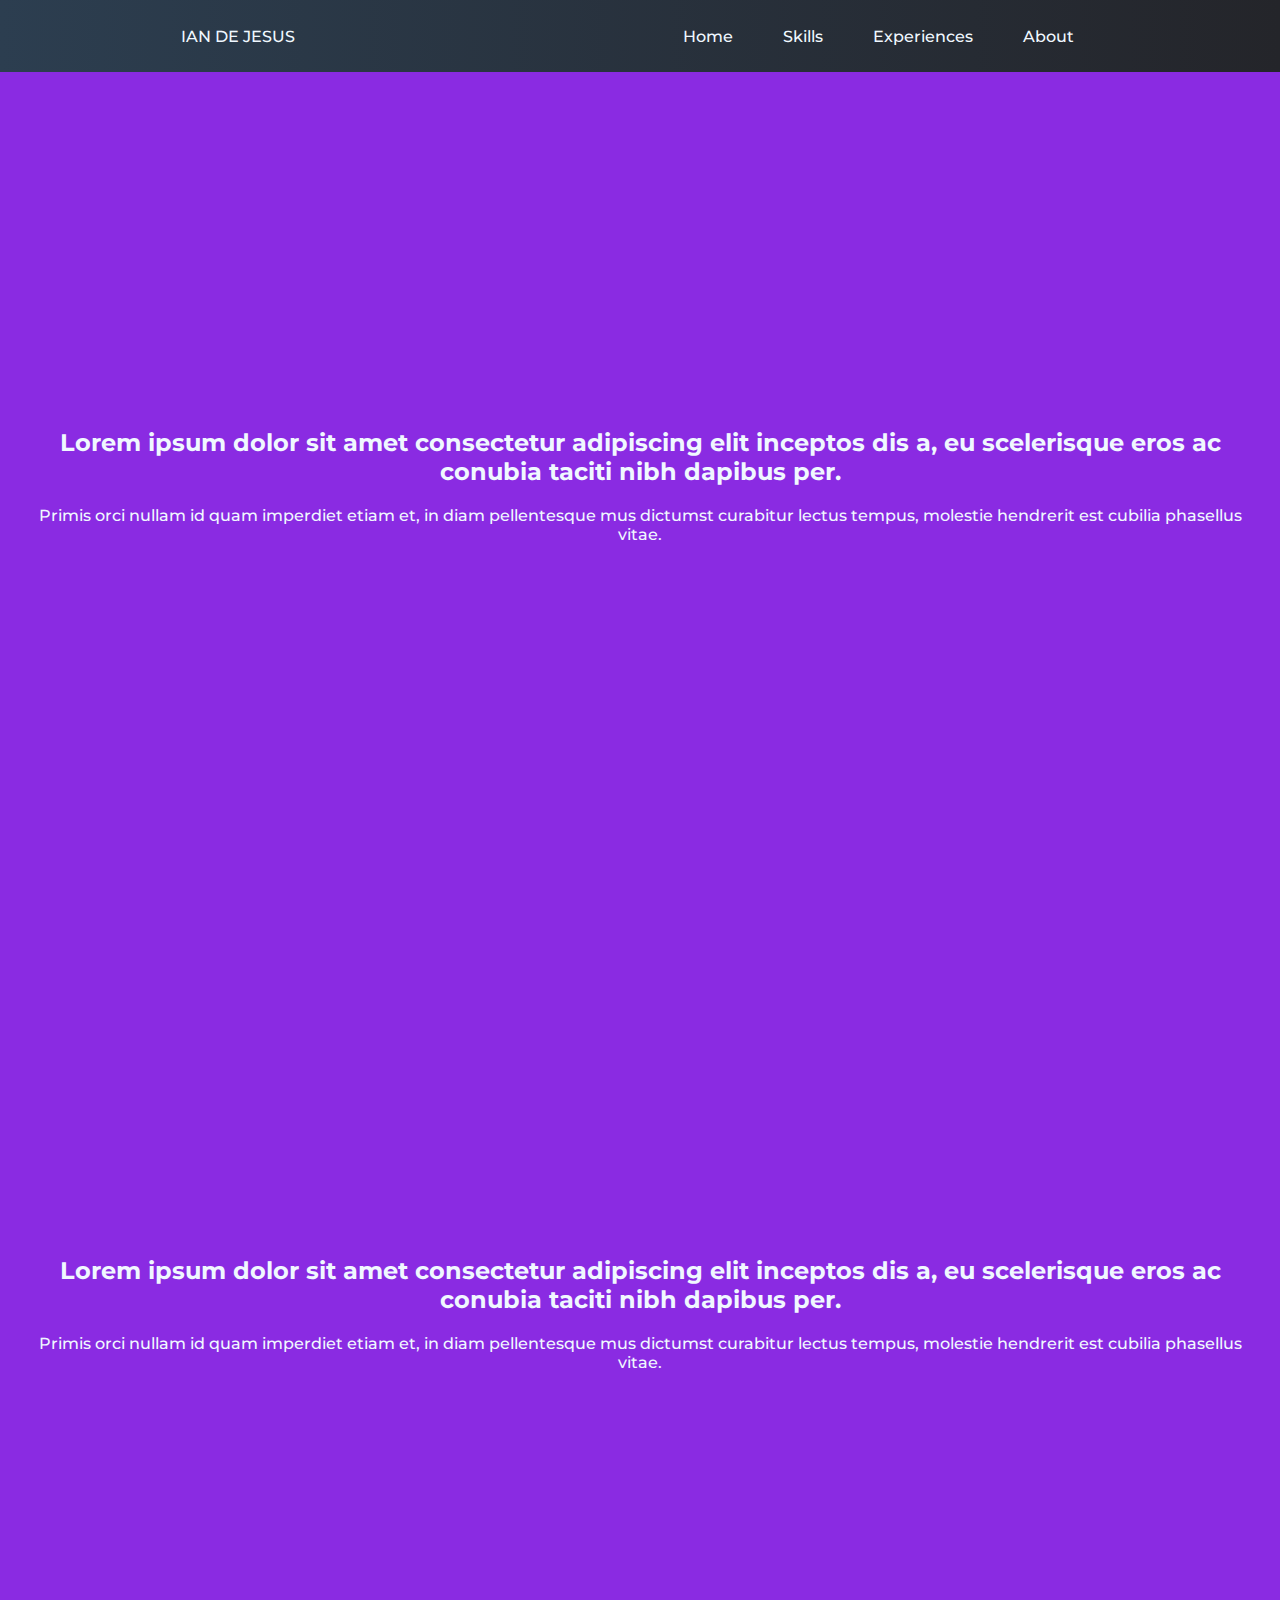
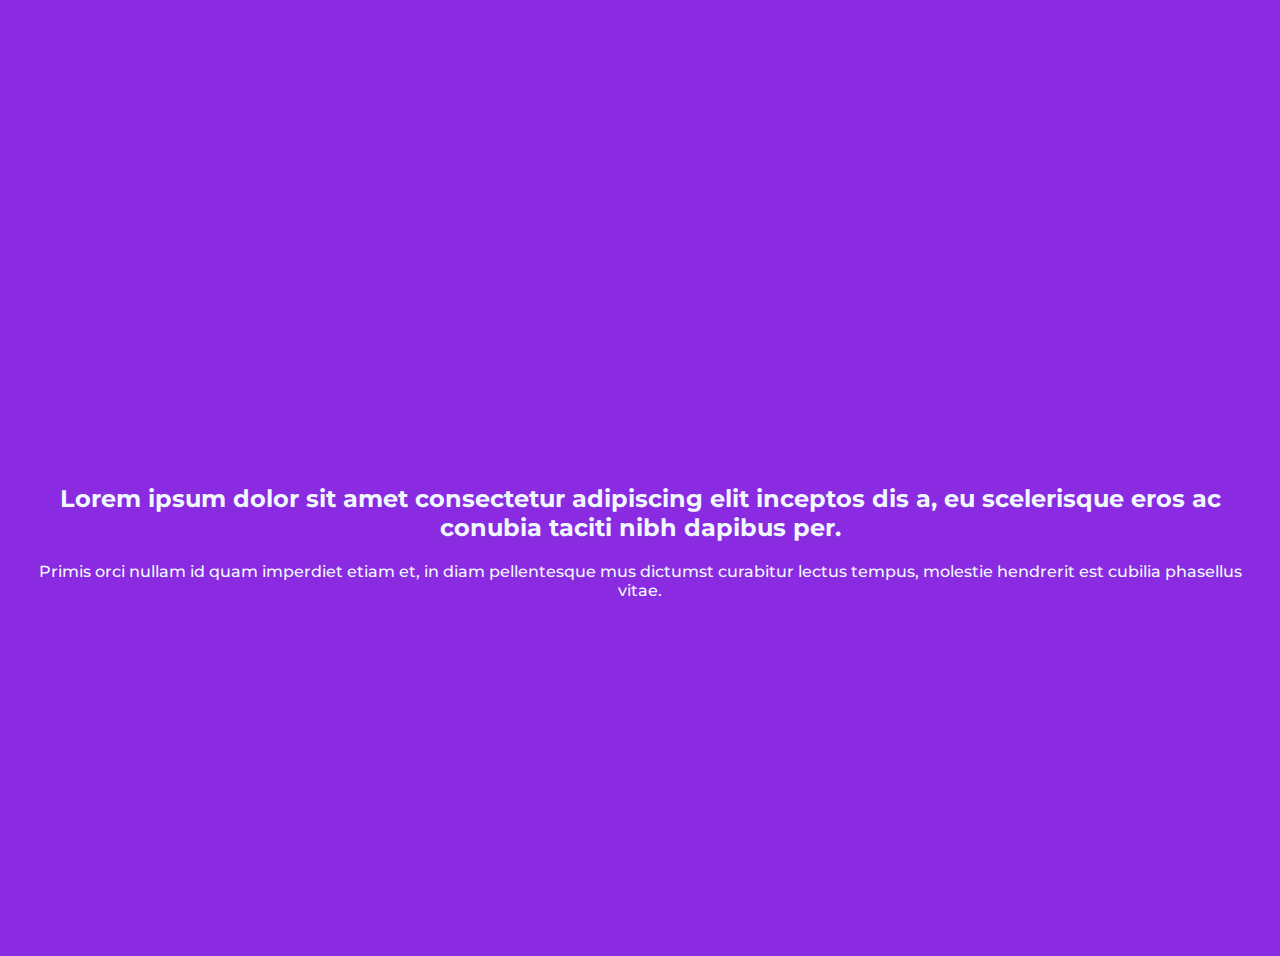
==== index.html @ e19f469f "added more content to the page to test the fixed navbar." ====
<!DOCTYPE html>
<html lang="en">
<head>
    <meta charset="UTF-8">
    <meta name="viewport" content="width=device-width, initial-scale=1.0">
    <meta http-equiv="X-UA-Compatible" content="ie=edge">
    <title>My Portfolio</title>
    <link rel="stylesheet" href="/css/navbar.css">
    <link rel="stylesheet" href="/css/styles.css">
</head>
<body>
    <nav class="flex-container">
        <div class="Logo"><a href="#">IAN DE JESUS</a></div>
        <ul class="nav_links">
            <li class="" ><a href="#">Home</a></li>
            <li class="" ><a href="#">Skills</a></li>
            <li class="" ><a href="#">Experiences</a></li>
            <li class="" ><a href="#">About</a></li>
        </ul>

    <div class="burger">
        <ul>
            <li class="line1"></li>
            <li class="line2"></li>
            <li class="line3"></li>
        </ul>
    </div>
    </nav>
    <div class="frontPage">
        <div class="title">
                <h2>Lorem ipsum dolor sit amet consectetur adipiscing elit inceptos dis a, eu scelerisque eros ac conubia taciti nibh dapibus per.</h2>
                <p>Primis orci nullam id quam imperdiet etiam et, in diam pellentesque mus dictumst curabitur lectus tempus, molestie hendrerit est cubilia phasellus vitae.</p>
        </div>
    </div>
    <div class="frontPage">
        <div class="title">
                <h2>Lorem ipsum dolor sit amet consectetur adipiscing elit inceptos dis a, eu scelerisque eros ac conubia taciti nibh dapibus per.</h2>
                <p>Primis orci nullam id quam imperdiet etiam et, in diam pellentesque mus dictumst curabitur lectus tempus, molestie hendrerit est cubilia phasellus vitae.</p>
        </div>
    </div>
    <div class="frontPage">
        <div class="title">
                <h2>Lorem ipsum dolor sit amet consectetur adipiscing elit inceptos dis a, eu scelerisque eros ac conubia taciti nibh dapibus per.</h2>
                <p>Primis orci nullam id quam imperdiet etiam et, in diam pellentesque mus dictumst curabitur lectus tempus, molestie hendrerit est cubilia phasellus vitae.</p>
        </div>
    </div>
    <script src="/js/navbar.js"></script>
</body>
</html>
---- css/navbar.css ----
nav{
    display: flex;
    flex-direction: row;
    justify-content: space-around;
    align-items: center;
    background: -webkit-linear-gradient(to right, #2c3e50, #24252a); /* Chrome 10-25, Safari 5.1-6 */
    background: linear-gradient(to right, #2c3e50, #24252a);
    min-height: 8vh;
    text-decoration: none;
    position: sticky;
    top: 0;

}
nav, li, a {
    font-family: "Montserrat" , sans-serif;
    font-weight: 500;
    font-size: 16px;
    color: aliceblue;
    list-style: none;
    text-decoration: none;
    
}
.nav_links{
    display: flex;
}
.nav_links li{
    padding: 25px;
    display: inline-block;

}
.nav_links li a{
    transition: all ease-in 0.2s;
}
.nav_links li a:hover{
    color: darkcyan;
}

.burger{
    display: none;
}

.burger li{
    width: 25px;
    height: 3px;
    margin: 5px;
    background-color: aliceblue;
 }


 @media screen and (max-width: 768px){
    body{
        overflow-x: hidden;
    } 
    .nav{
        position: fixed;
    }
    .nav_links{
        position: absolute;
        right: 0;
        height: 92vh; 
        top: 8vh;
        background: -webkit-linear-gradient(to right, #2c3e50, #24252a); 
        background: linear-gradient(to right, #2c3e50, #24252a);
        display: flex;
        flex-direction: column;
        align-items: center;
        width: 100%;
        transform: translateX(100%);
        transition: transform 0.5s ease-in;
    }
    .nav-active{
 
        transform: translateX(0%);
    }

    .burger{
        display: block;
        cursor: pointer;
    }
 }
---- css/styles.css ----
@import url('https://fonts.googleapis.com/css?family=Montserrat:500');

*{
    box-sizing: border-box;
    margin: 0;
    padding: 0;
}
body{
    font-family: "Montserrat" , sans-serif;
    font-weight: 500;

}

.frontPage{
    top: 8vh;
    height: 92vh;
    display: flex;
    justify-content: space-around;
    align-items: center;
    flex-direction: row;
    background-color: blueviolet;
}

.frontPage, .title{
    font-family: "Montserrat" , sans-serif;
    font-weight: 500;
    font-size: 16px;
    color: aliceblue;
}

.frontPage h2{
    margin: 20px;
    text-align: center;
}
.frontPage p{
    margin: 20px;
    text-align: center;
}

@media screen and (max-width: 768px){
    .frontPage{

    }
}
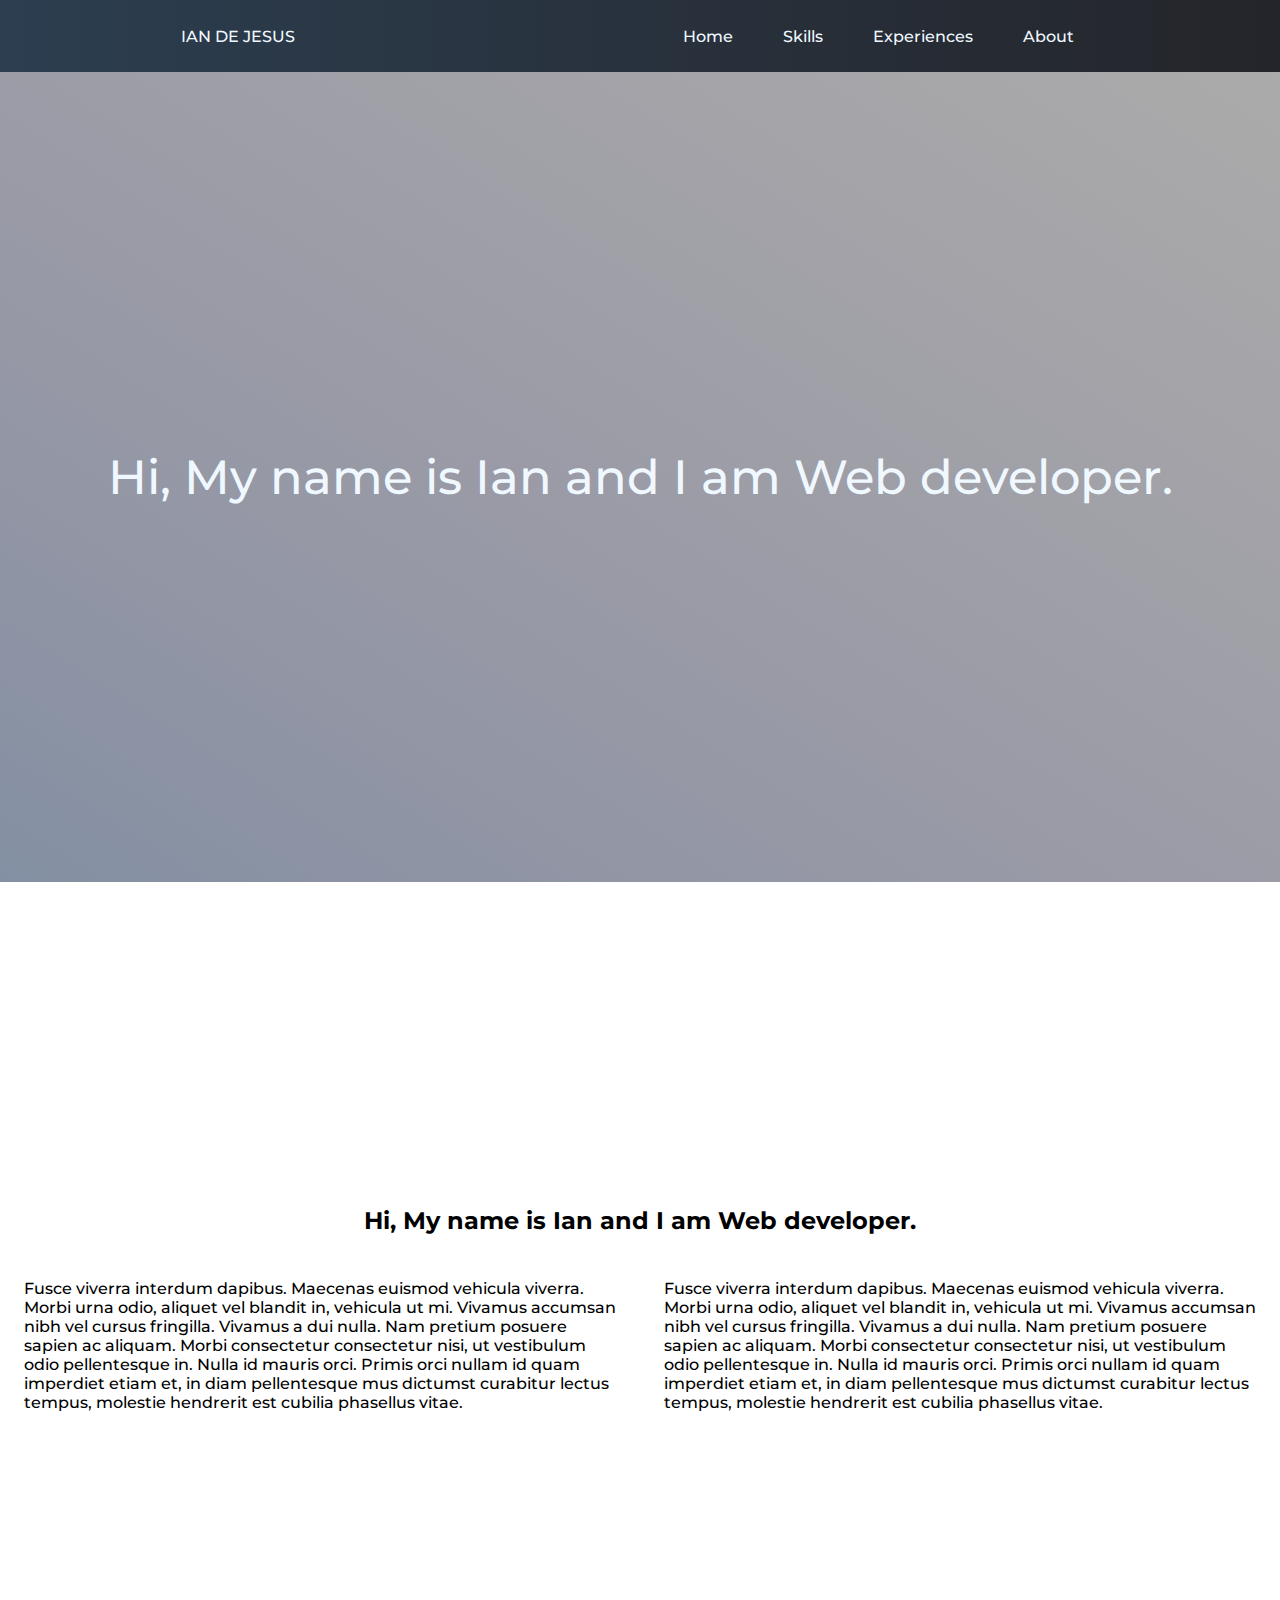
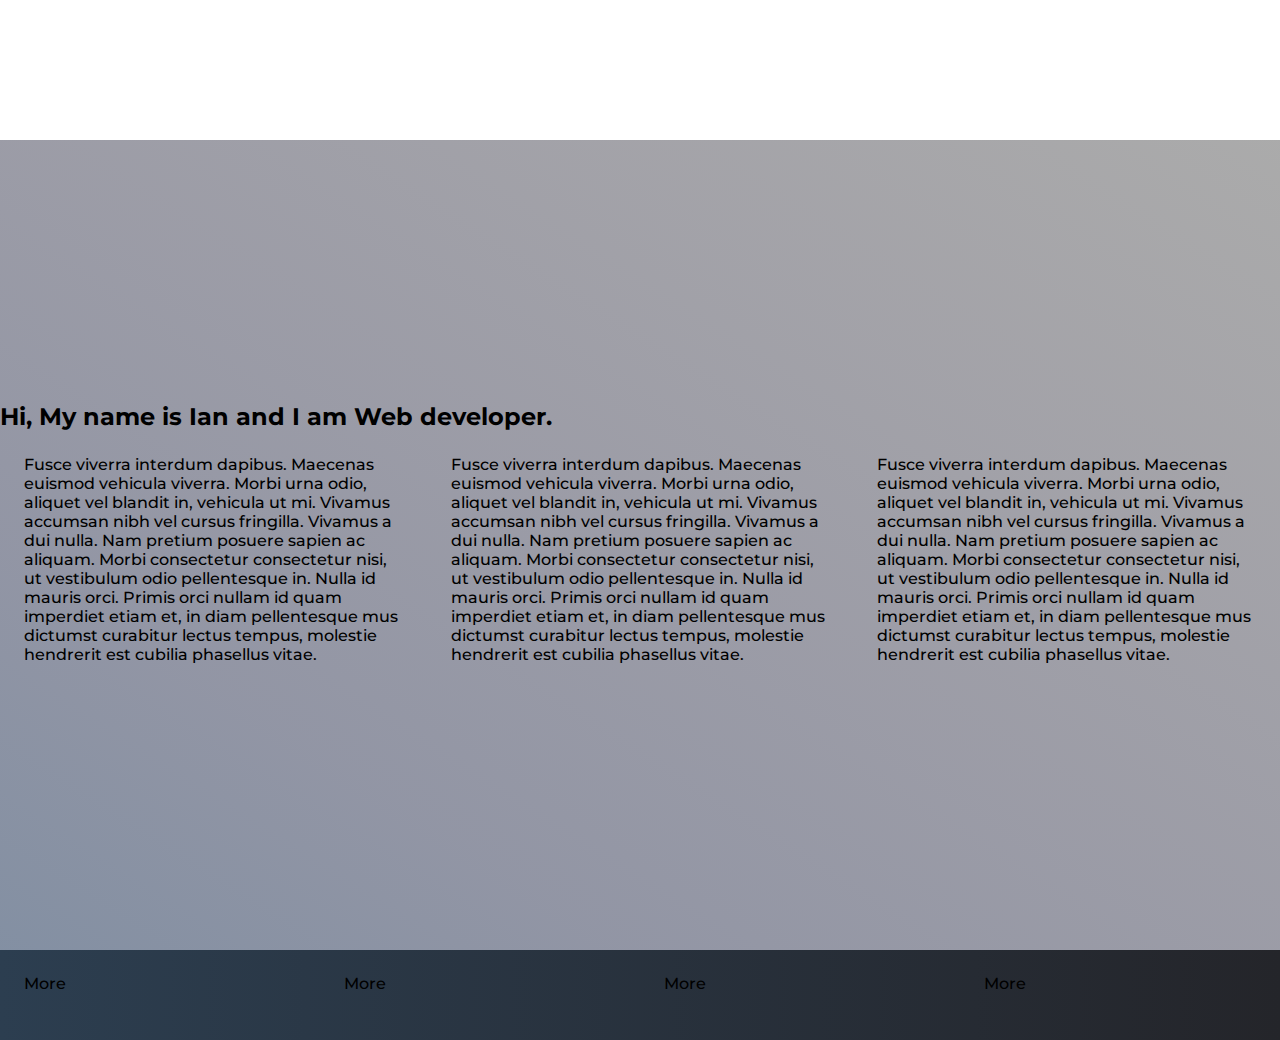
==== commit 22a3be02: "added sections, footers, and styling. playing around with the styling for responsive look." ====
--- a/index.html
+++ b/index.html
@@ -27,21 +27,41 @@
     </div>
     </nav>
     <div class="frontPage">
-        <div class="title">
-                <h2>Lorem ipsum dolor sit amet consectetur adipiscing elit inceptos dis a, eu scelerisque eros ac conubia taciti nibh dapibus per.</h2>
-                <p>Primis orci nullam id quam imperdiet etiam et, in diam pellentesque mus dictumst curabitur lectus tempus, molestie hendrerit est cubilia phasellus vitae.</p>
+
+            <div class="title">
+                    <h2>Hi, My name is Ian and I am Web developer.</h2>
+            <div class="wrapper"></div>
         </div>
     </div>
-    <div class="frontPage">
-        <div class="title">
-                <h2>Lorem ipsum dolor sit amet consectetur adipiscing elit inceptos dis a, eu scelerisque eros ac conubia taciti nibh dapibus per.</h2>
-                <p>Primis orci nullam id quam imperdiet etiam et, in diam pellentesque mus dictumst curabitur lectus tempus, molestie hendrerit est cubilia phasellus vitae.</p>
+
+    <div class="section">
+                <div class="">
+                        <img src="https://via.placeholder.com/150" alt="">
+                        <h2>Hi, My name is Ian and I am Web developer.</h2>
+                <div class="wrapper">
+                    <div><p>Fusce viverra interdum dapibus. Maecenas euismod vehicula viverra. Morbi urna odio, aliquet vel blandit in, vehicula ut mi. Vivamus accumsan nibh vel cursus fringilla. Vivamus a dui nulla. Nam pretium posuere sapien ac aliquam. Morbi consectetur consectetur nisi, ut vestibulum odio pellentesque in. Nulla id mauris orci. Primis orci nullam id quam imperdiet etiam et, in diam pellentesque mus dictumst curabitur lectus tempus, molestie hendrerit est cubilia phasellus vitae.</p></div>
+                    <div><p>Fusce viverra interdum dapibus. Maecenas euismod vehicula viverra. Morbi urna odio, aliquet vel blandit in, vehicula ut mi. Vivamus accumsan nibh vel cursus fringilla. Vivamus a dui nulla. Nam pretium posuere sapien ac aliquam. Morbi consectetur consectetur nisi, ut vestibulum odio pellentesque in. Nulla id mauris orci. Primis orci nullam id quam imperdiet etiam et, in diam pellentesque mus dictumst curabitur lectus tempus, molestie hendrerit est cubilia phasellus vitae.</p></div>
+                </div>
+            </div>
+
+    </div>
+    <div class="frontPage2">
+            <div class="title">
+                <h2>Hi, My name is Ian and I am Web developer.</h2>
+            <div class="wrapper">
+                    <div><p>Fusce viverra interdum dapibus. Maecenas euismod vehicula viverra. Morbi urna odio, aliquet vel blandit in, vehicula ut mi. Vivamus accumsan nibh vel cursus fringilla. Vivamus a dui nulla. Nam pretium posuere sapien ac aliquam. Morbi consectetur consectetur nisi, ut vestibulum odio pellentesque in. Nulla id mauris orci. Primis orci nullam id quam imperdiet etiam et, in diam pellentesque mus dictumst curabitur lectus tempus, molestie hendrerit est cubilia phasellus vitae.</p></div>
+                    <div><p>Fusce viverra interdum dapibus. Maecenas euismod vehicula viverra. Morbi urna odio, aliquet vel blandit in, vehicula ut mi. Vivamus accumsan nibh vel cursus fringilla. Vivamus a dui nulla. Nam pretium posuere sapien ac aliquam. Morbi consectetur consectetur nisi, ut vestibulum odio pellentesque in. Nulla id mauris orci. Primis orci nullam id quam imperdiet etiam et, in diam pellentesque mus dictumst curabitur lectus tempus, molestie hendrerit est cubilia phasellus vitae.</p></div>
+                    <div><p>Fusce viverra interdum dapibus. Maecenas euismod vehicula viverra. Morbi urna odio, aliquet vel blandit in, vehicula ut mi. Vivamus accumsan nibh vel cursus fringilla. Vivamus a dui nulla. Nam pretium posuere sapien ac aliquam. Morbi consectetur consectetur nisi, ut vestibulum odio pellentesque in. Nulla id mauris orci. Primis orci nullam id quam imperdiet etiam et, in diam pellentesque mus dictumst curabitur lectus tempus, molestie hendrerit est cubilia phasellus vitae.</p></div>
+               
+            </div>
         </div>
     </div>
-    <div class="frontPage">
-        <div class="title">
-                <h2>Lorem ipsum dolor sit amet consectetur adipiscing elit inceptos dis a, eu scelerisque eros ac conubia taciti nibh dapibus per.</h2>
-                <p>Primis orci nullam id quam imperdiet etiam et, in diam pellentesque mus dictumst curabitur lectus tempus, molestie hendrerit est cubilia phasellus vitae.</p>
+    <div class="footer">
+        <div class="wrapper">
+            <div>More</div>
+            <div>More</div>
+            <div>More</div>
+            <div>More</div>
         </div>
     </div>
     <script src="/js/navbar.js"></script>
--- a/css/navbar.css
+++ b/css/navbar.css
@@ -9,7 +9,7 @@
     text-decoration: none;
     position: sticky;
     top: 0;
-
+    
 }
 nav, li, a {
     font-family: "Montserrat" , sans-serif;
--- a/css/styles.css
+++ b/css/styles.css
@@ -1,4 +1,4 @@
-@import url('https://fonts.googleapis.com/css?family=Montserrat:500');
+@import url('https://fonts.googleapis.com/css?family=Montserrat:100,500');
 
 *{
     box-sizing: border-box;
@@ -10,35 +10,108 @@
     font-weight: 500;
 
 }
-
 .frontPage{
-    top: 8vh;
-    height: 92vh;
+    height: 90vh;
     display: flex;
     justify-content: space-around;
     align-items: center;
-    flex-direction: row;
-    background-color: blueviolet;
+    flex-direction: column;
+    background: linear-gradient(to right top, 
+    rgba(8,33,71,0.5), rgba(38,45,75,0.5), rgba(57,58,79,0.5), rgba(73,72,83,0.5), rgba(87,87,87,0.5)),
+    url('https://res.cloudinary.com/dvdqlvy48/image/upload/v1575099976/laptop-2557574_1920.jpg') no-repeat center center fixed;
+    -webkit-background-size: cover;
+    -moz-background-size: cover;
+    -o-background-size: cover;
+    background-size: cover;
+    background-position: top;
 }
 
-.frontPage, .title{
+.frontPage .title{
     font-family: "Montserrat" , sans-serif;
-    font-weight: 500;
+    font-weight: 200;
     font-size: 16px;
     color: aliceblue;
+    margin: 0 20px;
 }
-
 .frontPage h2{
-    margin: 20px;
+    font-weight: 500;
+    font-size: 48px;
     text-align: center;
+    margin: auto;
 }
 .frontPage p{
-    margin: 20px;
     text-align: center;
 }
 
+.frontPage2{
+    height: 90vh;
+    display: flex;
+    justify-content: space-around;
+    align-items: center;
+    flex-direction: column;
+    background: linear-gradient(to right top, 
+    rgba(8,33,71,0.5), rgba(38,45,75,0.5), rgba(57,58,79,0.5), rgba(73,72,83,0.5), rgba(87,87,87,0.5)),
+    url('https://res.cloudinary.com/dvdqlvy48/image/upload/v1541483758/man-1246233_1920.jpg') no-repeat center center fixed;
+    -webkit-background-size: cover;
+    -moz-background-size: cover;
+    -o-background-size: cover;
+    background-size: cover;  
+}
+
+.section{
+    height: 90vh;
+    display: flex;
+    justify-content: space-around;
+    align-items: center;
+    flex-direction: column;
+    margin: 1.5em 0;
+}
+
+.section h2{
+    margin:  20px 0;
+    text-align: center;
+}
+.section img{
+    display: block;
+    margin: 0 auto;
+    border-radius: 50%;
+
+}
+
+.wrapper{
+    display: flex;
+}
+.wrapper > div{
+    flex: 1;
+    margin: 1em;
+    padding: .5em;
+    flex-direction: row;
+}
+.footer{
+    height: 10vh;
+    background: -webkit-linear-gradient(to right, #2c3e50, #24252a); /* Chrome 10-25, Safari 5.1-6 */
+    background: linear-gradient(to right, #2c3e50, #24252a); 
+}
+
 @media screen and (max-width: 768px){
-    .frontPage{
+    .frontPage, .frontPage2, .section{
+        height:92vh;
+    }
+    .frontPage .title{
+        margin: 2.5em 0;
+        font-size: 28px;
+    }
+    .frontPage2, .section{
+        height: 100%;
+    }
+    .section{
+        margin: 2.5em 0;
+    }
+    .section h2{
+        margin: 1em 0;
+    }
+    .wrapper{
+        flex-direction: column;
+    }
 
-    }
 }
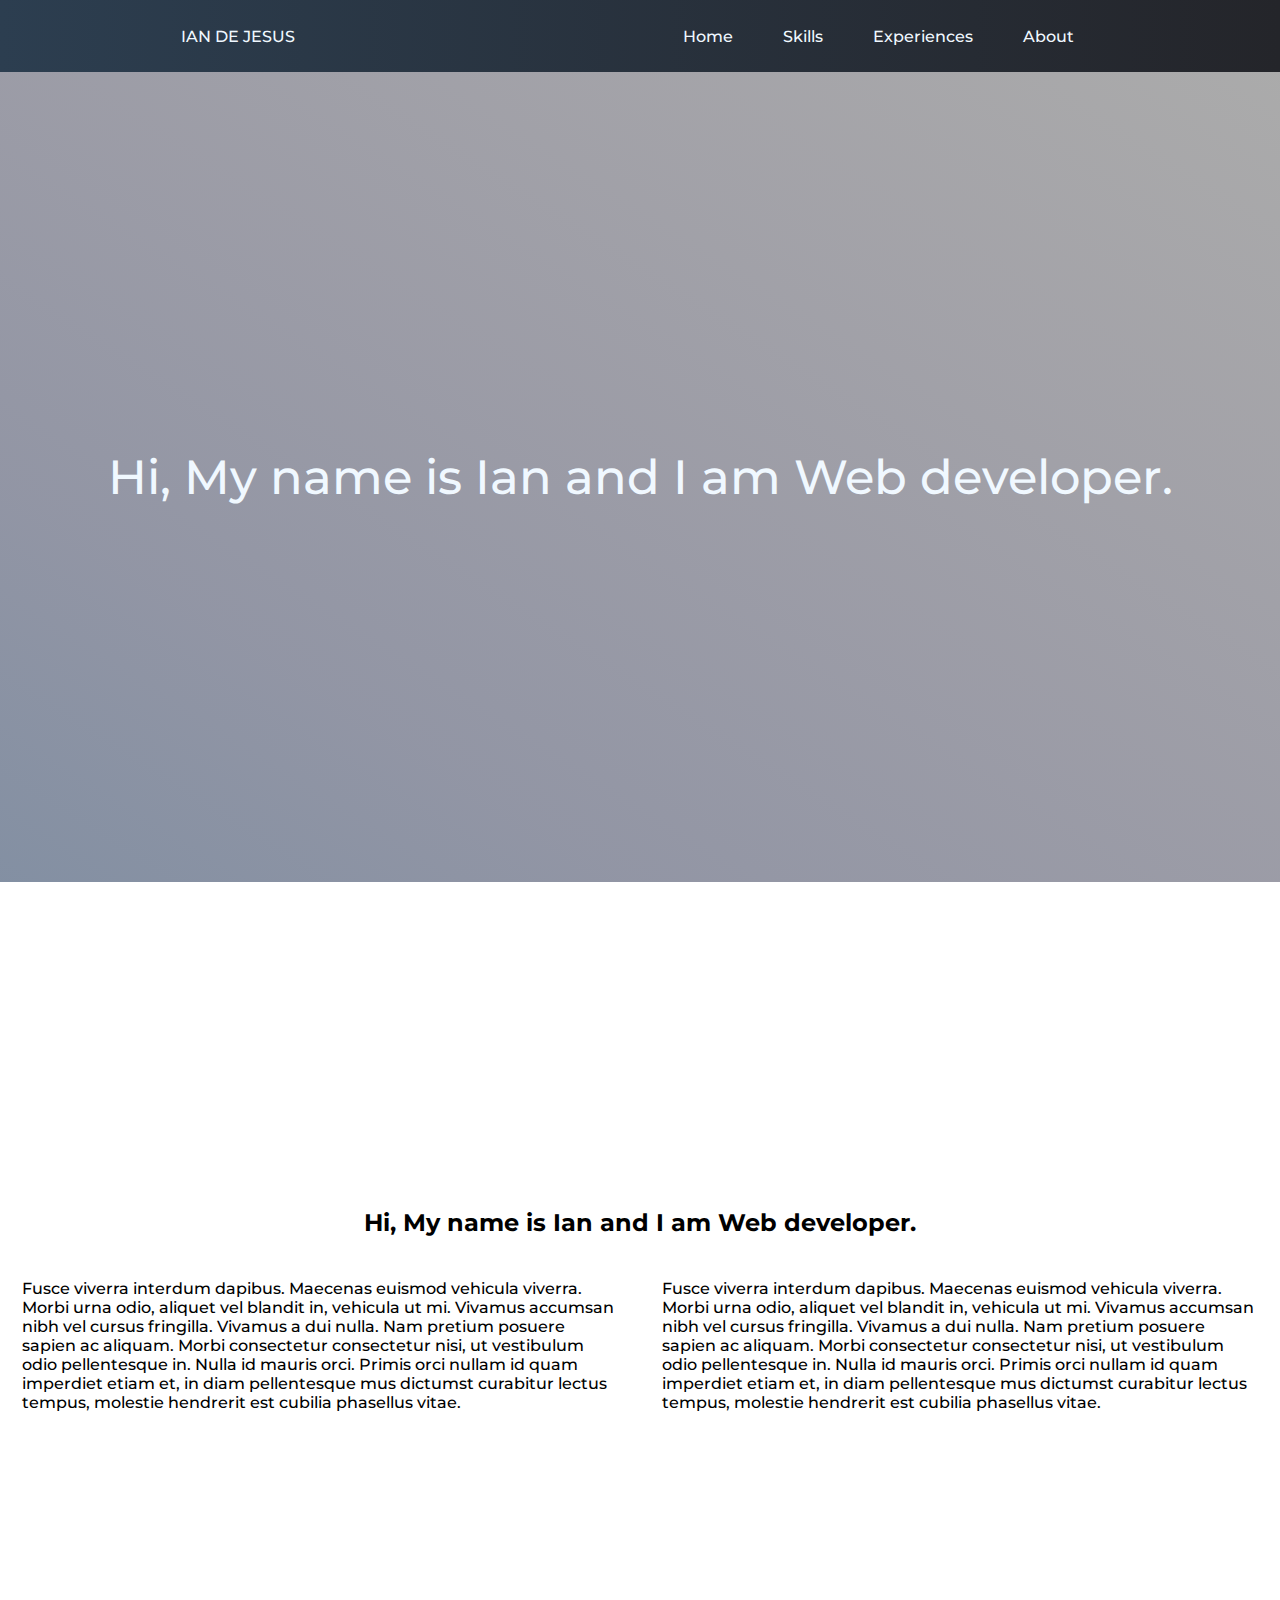
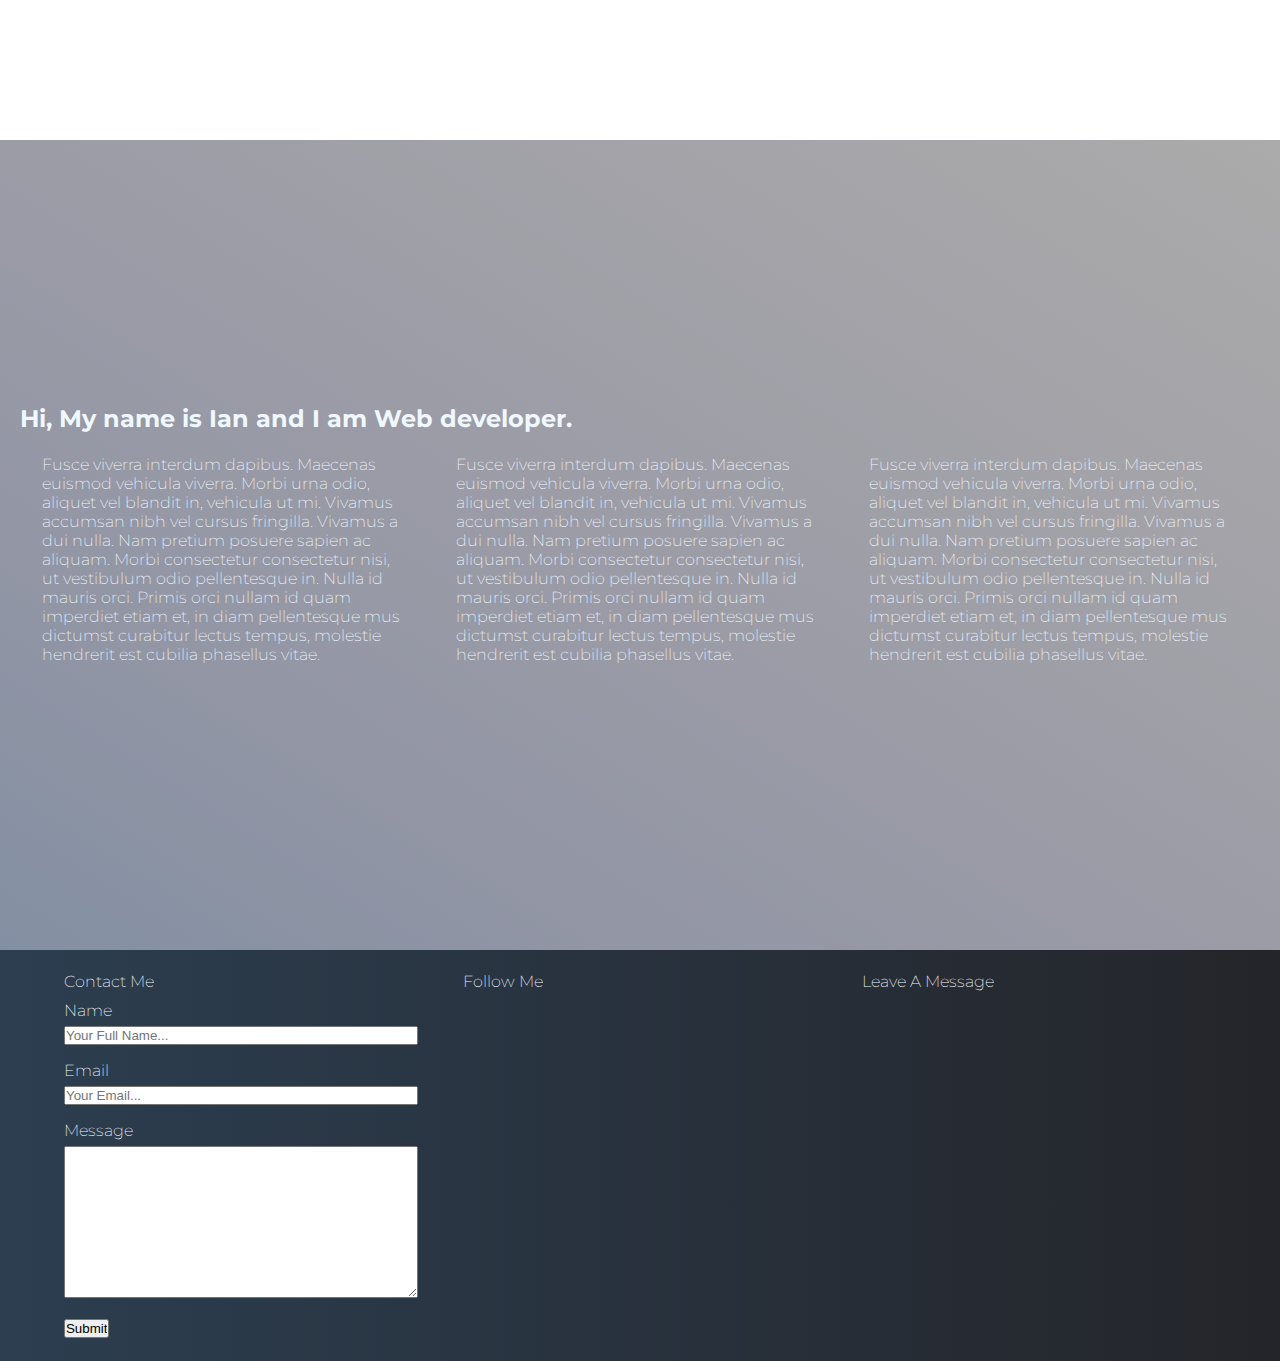
==== commit 9584a374: "added parallax effect to images. edited the contact form. fixed some of the styles for icons." ====
--- a/index.html
+++ b/index.html
@@ -5,8 +5,9 @@
     <meta name="viewport" content="width=device-width, initial-scale=1.0">
     <meta http-equiv="X-UA-Compatible" content="ie=edge">
     <title>My Portfolio</title>
-    <link rel="stylesheet" href="/css/navbar.css">
-    <link rel="stylesheet" href="/css/styles.css">
+    <link rel="stylesheet" href="./css/navbar.css">
+    <link rel="stylesheet" href="./css/styles.css">
+    <script src="https://use.fontawesome.com/8cc455fbc4.js"></script>
 </head>
 <body>
     <nav class="flex-container">
@@ -28,7 +29,7 @@
     </nav>
     <div class="frontPage">
 
-            <div class="title">
+            <div class="text-white">
                     <h2>Hi, My name is Ian and I am Web developer.</h2>
             <div class="wrapper"></div>
         </div>
@@ -46,7 +47,7 @@
 
     </div>
     <div class="frontPage2">
-            <div class="title">
+            <div class="text-white">
                 <h2>Hi, My name is Ian and I am Web developer.</h2>
             <div class="wrapper">
                     <div><p>Fusce viverra interdum dapibus. Maecenas euismod vehicula viverra. Morbi urna odio, aliquet vel blandit in, vehicula ut mi. Vivamus accumsan nibh vel cursus fringilla. Vivamus a dui nulla. Nam pretium posuere sapien ac aliquam. Morbi consectetur consectetur nisi, ut vestibulum odio pellentesque in. Nulla id mauris orci. Primis orci nullam id quam imperdiet etiam et, in diam pellentesque mus dictumst curabitur lectus tempus, molestie hendrerit est cubilia phasellus vitae.</p></div>
@@ -57,13 +58,39 @@
         </div>
     </div>
     <div class="footer">
-        <div class="wrapper">
-            <div>More</div>
-            <div>More</div>
-            <div>More</div>
-            <div>More</div>
+        <div class="text-white">
+            <div class="wrapper">
+                <div class="">
+                    <p>Contact Me</p>    
+                    <div class="mb-10">
+                            <form action="" method="post">
+                                    <label for="name">Name</label>
+                                    <input type="text" name="name" id="" placeholder="Your Full Name...">
+                                    <label for="email">Email</label>
+                                    <input type="email" name="email" id="" placeholder="Your Email...">
+                                    <label for="Message">Message</label>
+                                    <textarea name="" id="message" cols="30" rows="10"></textarea>
+                                    <input type="submit" value="Submit">    
+                                </form>
+                    </div>
+                </div>
+                <div class="">
+                    <p>Follow Me</p>
+                        <div class="mb-10 social">
+                            <i class="fa fa-facebook"></i>
+                            <i class="fa fa-linkedin"></i>
+                        </div>
+
+                </div class="">
+                    <div>
+                        <p>Leave A Message</p>
+                        <div class="mb-10"></div>
+                    </div>
+                </div>
         </div>
     </div>
-    <script src="/js/navbar.js"></script>
+
+    <script src="https://use.fontawesome.com/8cc455fbc4.js"></script>
+    <script src="./js/navbar.js"></script>
 </body>
 </html>--- a/css/styles.css
+++ b/css/styles.css
@@ -10,6 +10,14 @@
     font-weight: 500;
 
 }
+.text-white{
+    font-family: "Montserrat" , sans-serif;
+    font-weight: 200;
+    font-size: 16px;
+    color: aliceblue;
+    margin: 0 20px;
+}
+
 .frontPage{
     height: 90vh;
     display: flex;
@@ -19,19 +27,11 @@
     background: linear-gradient(to right top, 
     rgba(8,33,71,0.5), rgba(38,45,75,0.5), rgba(57,58,79,0.5), rgba(73,72,83,0.5), rgba(87,87,87,0.5)),
     url('https://res.cloudinary.com/dvdqlvy48/image/upload/v1575099976/laptop-2557574_1920.jpg') no-repeat center center fixed;
-    -webkit-background-size: cover;
-    -moz-background-size: cover;
-    -o-background-size: cover;
-    background-size: cover;
-    background-position: top;
-}
+    -webkit-background-size:  cover;
+    -moz-background-size:  cover;
+    -o-background-size:  cover;
+    background-size:  cover;
 
-.frontPage .title{
-    font-family: "Montserrat" , sans-serif;
-    font-weight: 200;
-    font-size: 16px;
-    color: aliceblue;
-    margin: 0 20px;
 }
 .frontPage h2{
     font-weight: 500;
@@ -42,22 +42,6 @@
 .frontPage p{
     text-align: center;
 }
-
-.frontPage2{
-    height: 90vh;
-    display: flex;
-    justify-content: space-around;
-    align-items: center;
-    flex-direction: column;
-    background: linear-gradient(to right top, 
-    rgba(8,33,71,0.5), rgba(38,45,75,0.5), rgba(57,58,79,0.5), rgba(73,72,83,0.5), rgba(87,87,87,0.5)),
-    url('https://res.cloudinary.com/dvdqlvy48/image/upload/v1541483758/man-1246233_1920.jpg') no-repeat center center fixed;
-    -webkit-background-size: cover;
-    -moz-background-size: cover;
-    -o-background-size: cover;
-    background-size: cover;  
-}
-
 .section{
     height: 90vh;
     display: flex;
@@ -65,6 +49,7 @@
     align-items: center;
     flex-direction: column;
     margin: 1.5em 0;
+    position: inherit;
 }
 
 .section h2{
@@ -77,6 +62,23 @@
     border-radius: 50%;
 
 }
+.frontPage2{
+    height: 90vh;
+    display: flex;
+    justify-content: space-around;
+    align-items: center;
+    flex-direction: column;
+    
+    background: linear-gradient(to right top, 
+    rgba(8,33,71,0.5), rgba(38,45,75,0.5), rgba(57,58,79,0.5), rgba(73,72,83,0.5), rgba(87,87,87,0.5)),
+    url('https://res.cloudinary.com/dvdqlvy48/image/upload/v1541483758/man-1246233_1920.jpg') no-repeat center center fixed;
+    -webkit-background-size: cover;
+    -moz-background-size: cover;
+    -o-background-size: cover;
+    background-size: cover;  
+}
+
+
 
 .wrapper{
     display: flex;
@@ -84,26 +86,49 @@
 .wrapper > div{
     flex: 1;
     margin: 1em;
-    padding: .5em;
+    padding: .4em;
     flex-direction: row;
 }
-.footer{
-    height: 10vh;
-    background: -webkit-linear-gradient(to right, #2c3e50, #24252a); /* Chrome 10-25, Safari 5.1-6 */
-    background: linear-gradient(to right, #2c3e50, #24252a); 
+input[type=text], input[type=email], textarea{
+    width: 100%;
+    margin-top: 6px; /* Add a top margin */
+    margin-bottom: 16px; /* Bottom margin */
+    resize: vertical;
+}
+.social{
+    display: flex;
+    justify-content: flex-start;
+}
+.social > i.fa{
+    font-size: 1.3em;
+    margin-right: 15px;
+
 }
 
+.footer{
+    display: flex;
+    justify-content: space-around;
+    align-items: center;
+    flex-direction: column;
+    position:relative;
+ background: -webkit-linear-gradient(to right, #2c3e50, #24252a);
+    background: linear-gradient(to right, #2c3e50, #24252a);
+}
+.mb-10{
+    margin-top:10px;
+}
 @media screen and (max-width: 768px){
-    .frontPage, .frontPage2, .section{
-        height:92vh;
+    .frontPage{
+        height: 92vh;
+    }
+     .frontPage2, .section{
+        height:auto;
     }
     .frontPage .title{
         margin: 2.5em 0;
         font-size: 28px;
     }
-    .frontPage2, .section{
-        height: 100%;
-    }
+
     .section{
         margin: 2.5em 0;
     }
@@ -115,3 +140,6 @@
     }
 
 }
+
+
+
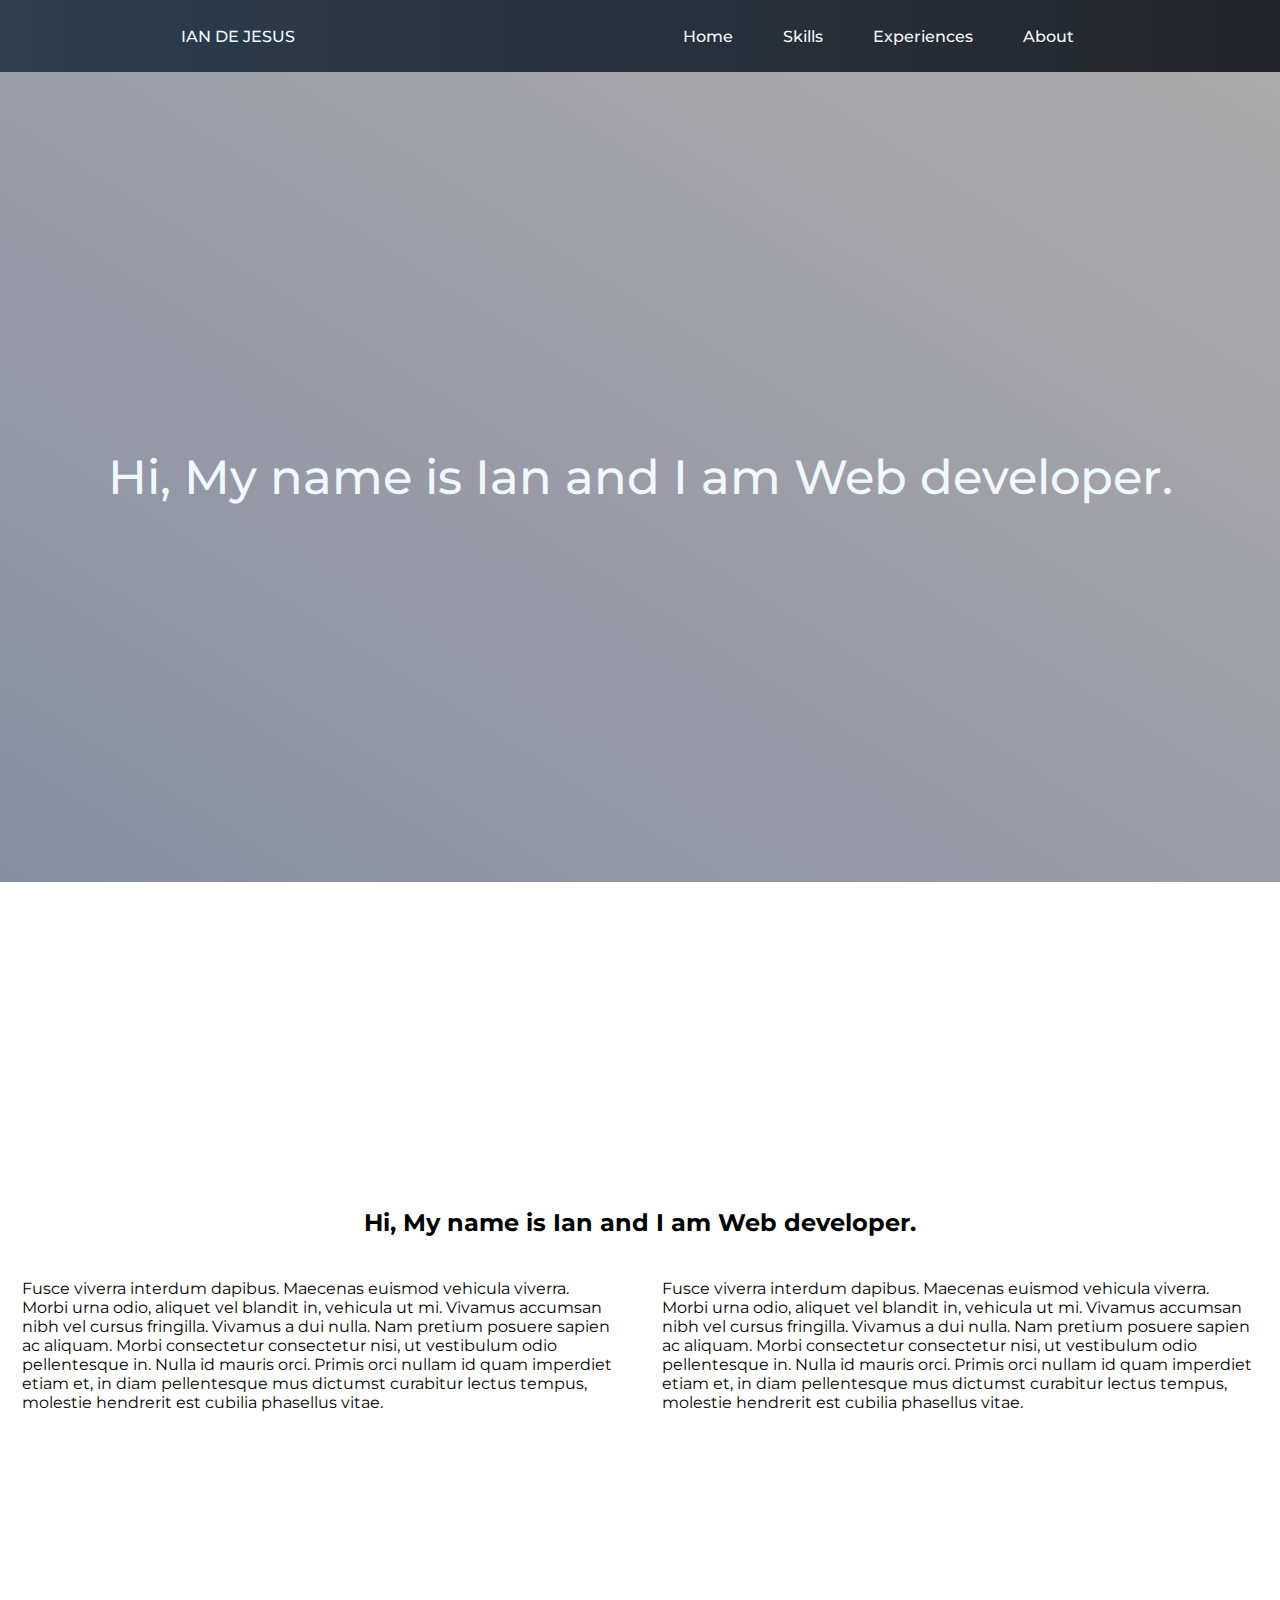
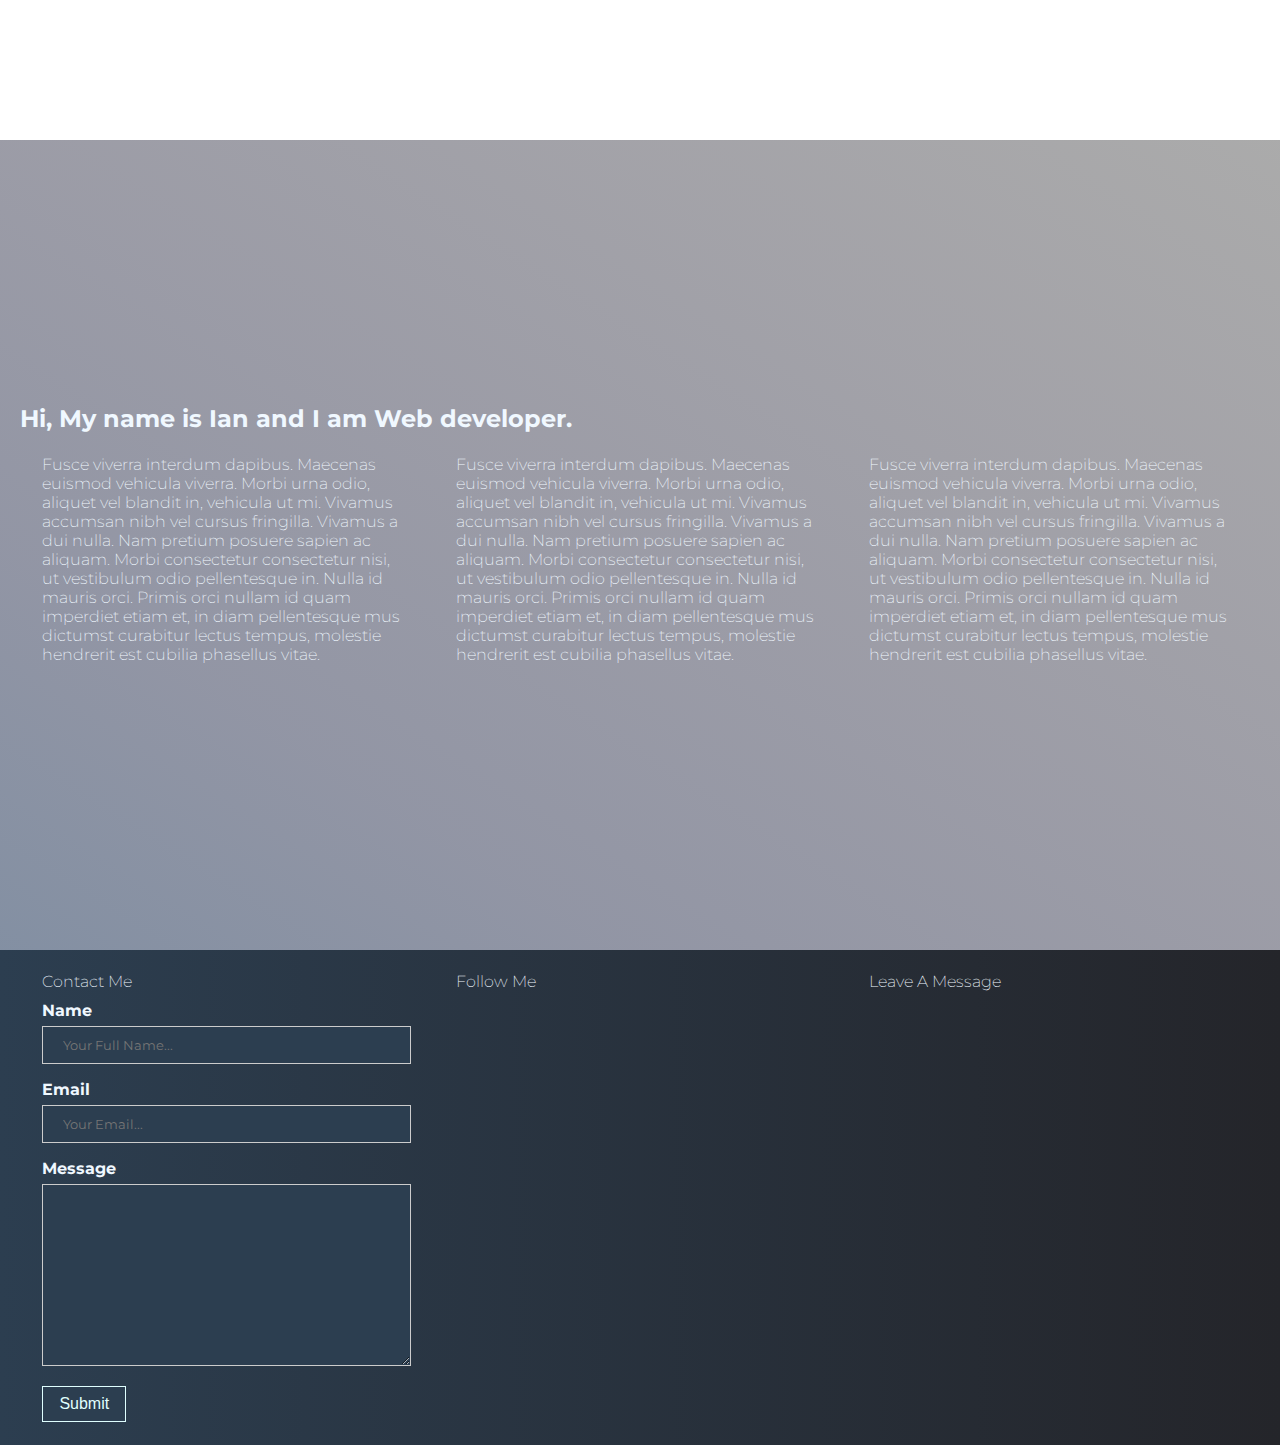
==== commit b9cdb567: "editing button features" ====
--- a/index.html
+++ b/index.html
@@ -62,16 +62,16 @@
             <div class="wrapper">
                 <div class="">
                     <p>Contact Me</p>    
-                    <div class="mb-10">
+                    <div class="mb-10 ct-style">
                             <form action="" method="post">
-                                    <label for="name">Name</label>
-                                    <input type="text" name="name" id="" placeholder="Your Full Name...">
-                                    <label for="email">Email</label>
-                                    <input type="email" name="email" id="" placeholder="Your Email...">
-                                    <label for="Message">Message</label>
-                                    <textarea name="" id="message" cols="30" rows="10"></textarea>
-                                    <input type="submit" value="Submit">    
-                                </form>
+                                <label for="name">Name</label>
+                                <input type="text" name="name" id="" placeholder="Your Full Name...">
+                                <label for="email">Email</label>
+                                <input type="email" name="email" id="" placeholder="Your Email...">
+                                <label for="Message">Message</label>
+                                <textarea name="" id="message" cols="30" rows="10"></textarea>
+                                <input class="" type="submit" value="Submit">    
+                            </form>
                     </div>
                 </div>
                 <div class="">
@@ -79,12 +79,16 @@
                         <div class="mb-10 social">
                             <i class="fa fa-facebook"></i>
                             <i class="fa fa-linkedin"></i>
+                            <i class="fa fa-wordpress"></i>
+                            <i class="fa fa-github-square"></i>
                         </div>
 
                 </div class="">
                     <div>
                         <p>Leave A Message</p>
-                        <div class="mb-10"></div>
+                        <div class="mb-10">
+
+                        </div>
                     </div>
                 </div>
         </div>
--- a/css/styles.css
+++ b/css/styles.css
@@ -7,8 +7,6 @@
 }
 body{
     font-family: "Montserrat" , sans-serif;
-    font-weight: 500;
-
 }
 .text-white{
     font-family: "Montserrat" , sans-serif;
@@ -16,6 +14,9 @@
     font-size: 16px;
     color: aliceblue;
     margin: 0 20px;
+}
+.mb-10{
+    margin-top:10px;
 }
 
 .frontPage{
@@ -77,9 +78,6 @@
     -o-background-size: cover;
     background-size: cover;  
 }
-
-
-
 .wrapper{
     display: flex;
 }
@@ -90,33 +88,75 @@
     flex-direction: row;
 }
 input[type=text], input[type=email], textarea{
+    font-family: "Montserrat" , sans-serif;
     width: 100%;
     margin-top: 6px; /* Add a top margin */
     margin-bottom: 16px; /* Bottom margin */
     resize: vertical;
+    background-color: #2c3e50;
+    padding: 10px 20px;
+    box-sizing: border-box;
+    border: 1px solid #ccc;
+    color: lightcyan;
+    outline: none;
+    -webkit-transition: 0.25s ease-in-out;
+    transition: 0.25s ease-in-out;
+}
+input[type=text]:focus, input[type=email]:focus, textarea:focus{
+    border: 3px solid #fff;
+}
+
+.ct-style > form > label{
+    font-weight: bold;
+    font-size: 16px;
+}
+.ct-style input[type=submit]{
+    color: lightcyan;
+    background-color: #2c3e50;
+    font-size: 16px;
+    padding: 8px 16px;
+    outline: none;
+    border: 1px solid lightcyan;
+    -webkit-transition: 0.25s ease-in-out;
+    transition: 0.25s ease-in-out;
+    cursor: pointer;
+}
+.ct-style input[type=submit]:hover{
+ background-color: lightcyan;
+
+ color: #2c3e50;
+}
+.ct-style input[type=submit]:after{
+    background: #2c3e50;
+    background-position: 200px;
+    color: lightcyan;
+    transition: all 0.8s ;
+}
+.ct-style input[type=submit]:active:after{
+    opacity: 1;
+    transition: 0s
 }
 .social{
     display: flex;
     justify-content: flex-start;
 }
 .social > i.fa{
-    font-size: 1.3em;
-    margin-right: 15px;
-
+    font-size: 1.9em;
+    margin-right: 20px;
 }
-
 .footer{
     display: flex;
     justify-content: space-around;
     align-items: center;
     flex-direction: column;
     position:relative;
- background: -webkit-linear-gradient(to right, #2c3e50, #24252a);
+    background: -webkit-linear-gradient(to right, #2c3e50, #24252a);
     background: linear-gradient(to right, #2c3e50, #24252a);
 }
-.mb-10{
-    margin-top:10px;
-}
+
+
+
+
 @media screen and (max-width: 768px){
     .frontPage{
         height: 92vh;
@@ -128,7 +168,6 @@
         margin: 2.5em 0;
         font-size: 28px;
     }
-
     .section{
         margin: 2.5em 0;
     }
@@ -138,7 +177,6 @@
     .wrapper{
         flex-direction: column;
     }
-
 }
 
 
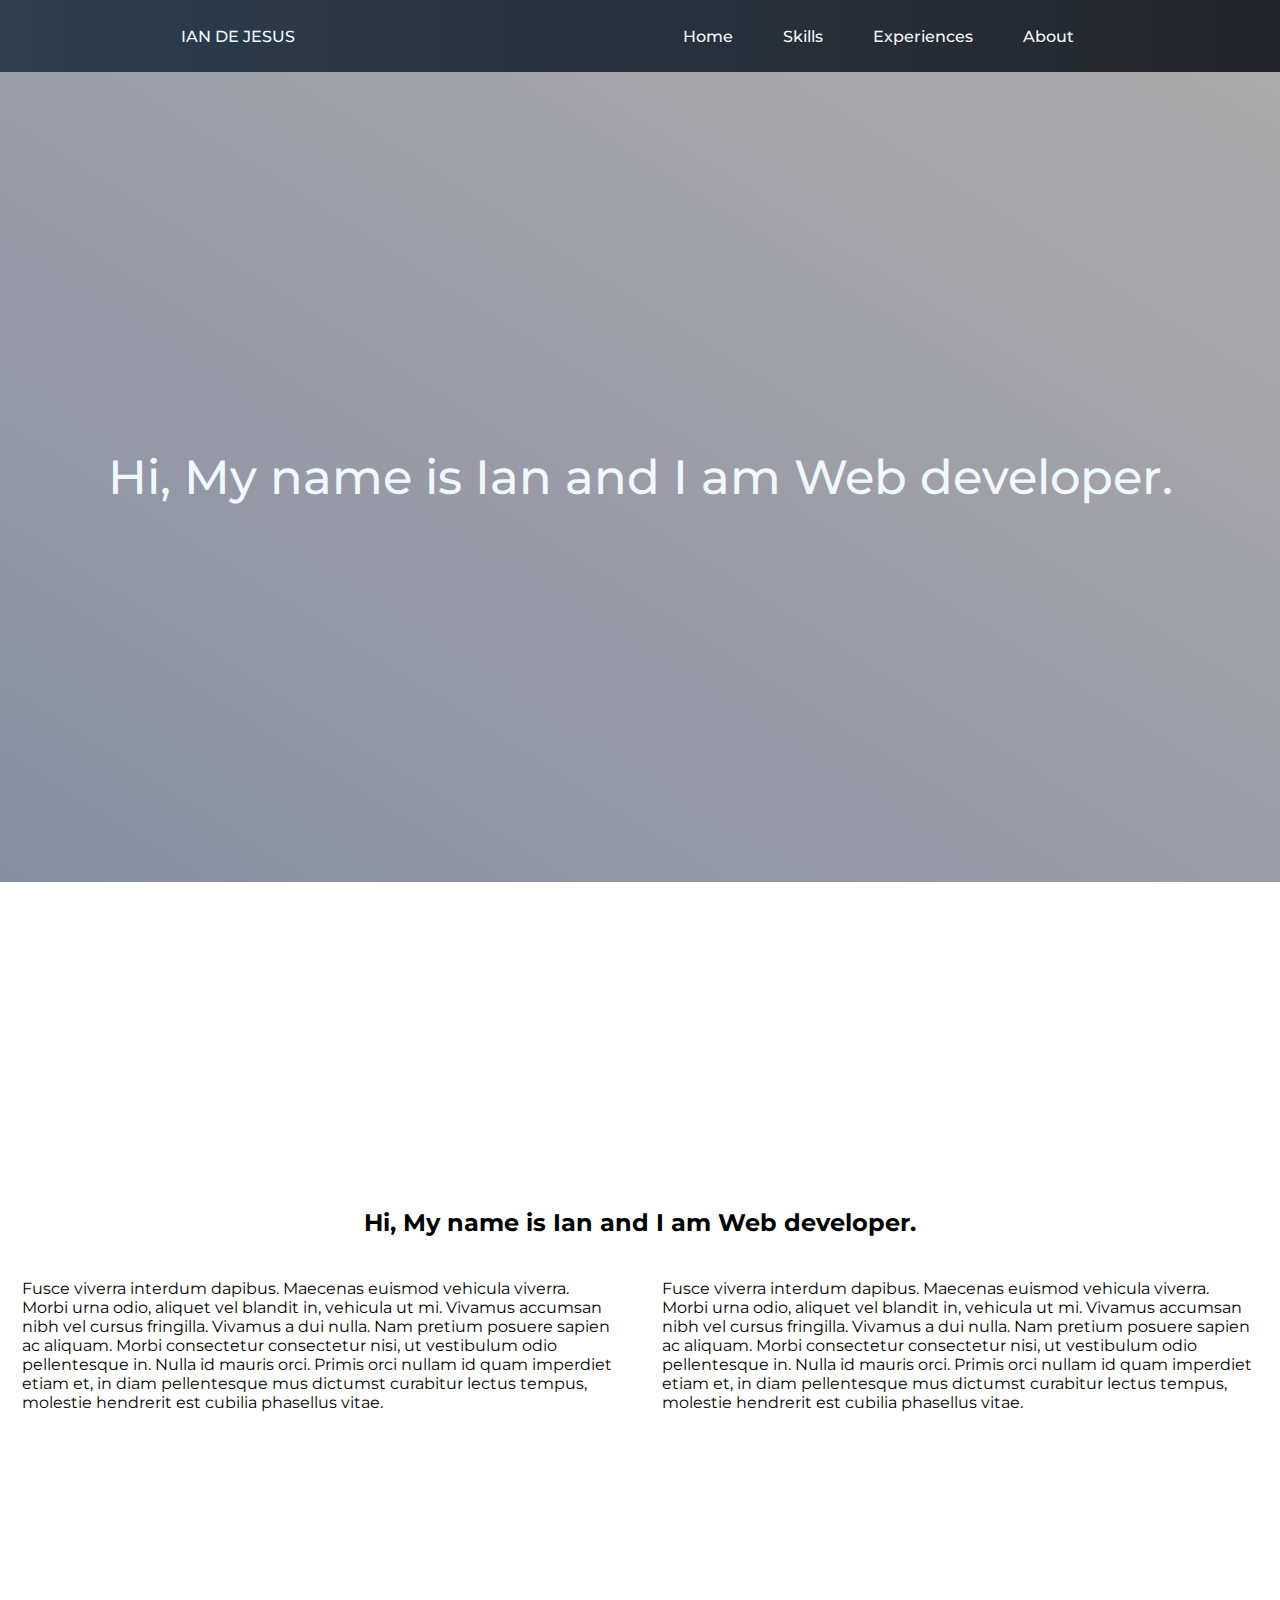
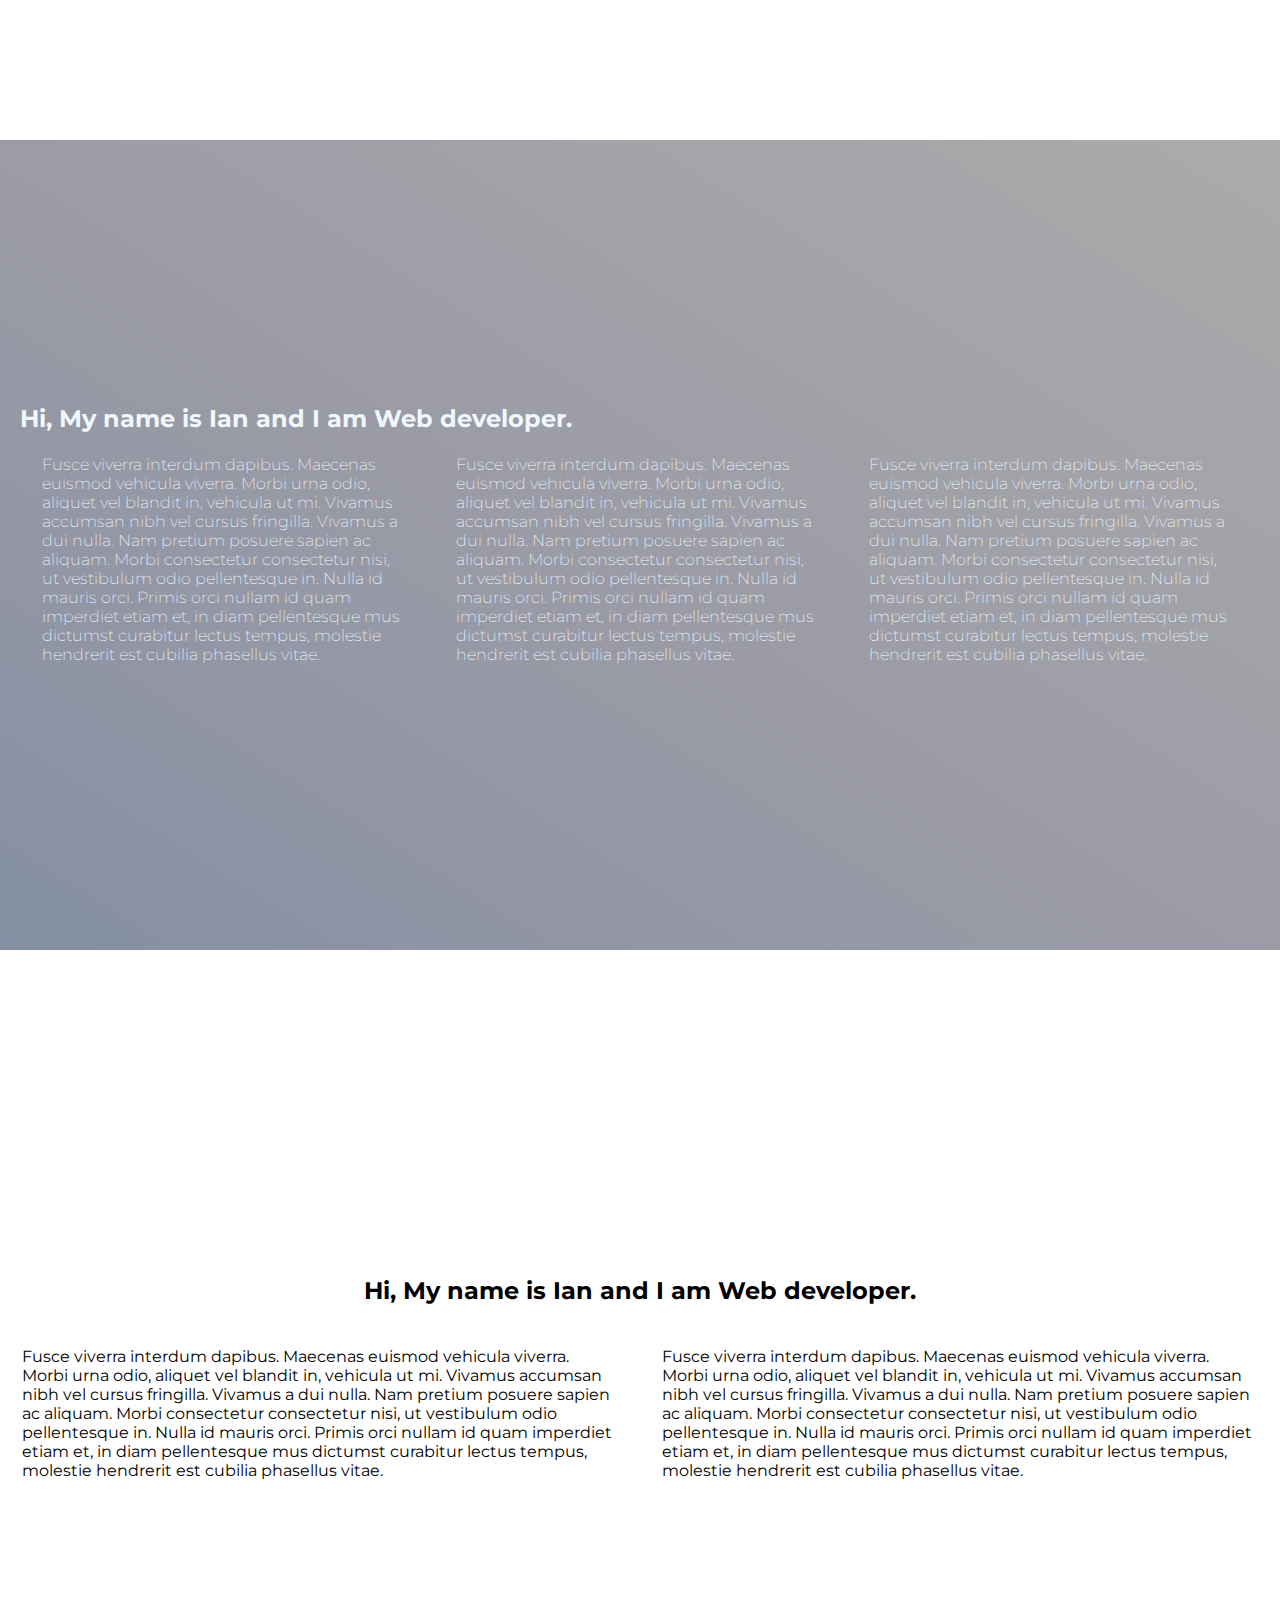
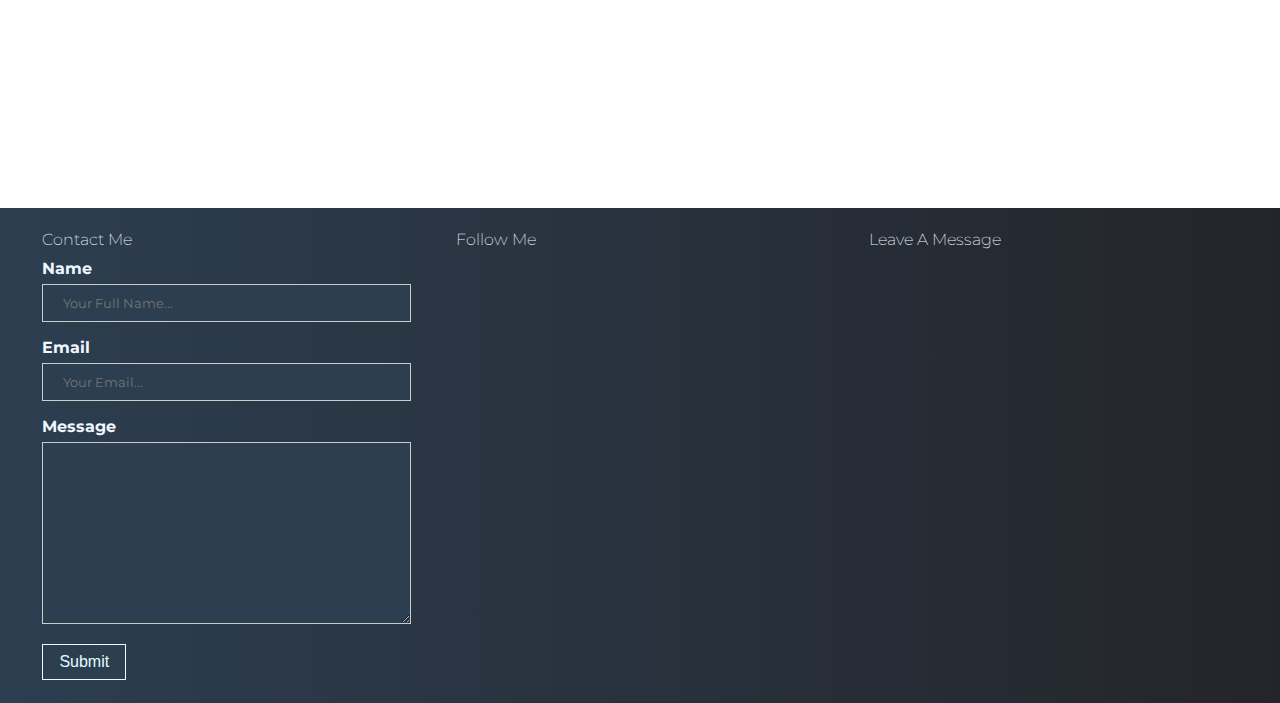
==== commit a6513002: "parallax debugging" ====
--- a/index.html
+++ b/index.html
@@ -44,7 +44,6 @@
                     <div><p>Fusce viverra interdum dapibus. Maecenas euismod vehicula viverra. Morbi urna odio, aliquet vel blandit in, vehicula ut mi. Vivamus accumsan nibh vel cursus fringilla. Vivamus a dui nulla. Nam pretium posuere sapien ac aliquam. Morbi consectetur consectetur nisi, ut vestibulum odio pellentesque in. Nulla id mauris orci. Primis orci nullam id quam imperdiet etiam et, in diam pellentesque mus dictumst curabitur lectus tempus, molestie hendrerit est cubilia phasellus vitae.</p></div>
                 </div>
             </div>
-
     </div>
     <div class="frontPage2">
             <div class="text-white">
@@ -57,6 +56,16 @@
             </div>
         </div>
     </div>
+    <div class="section">
+            <div class="">
+                    <img src="https://via.placeholder.com/150" alt="">
+                    <h2>Hi, My name is Ian and I am Web developer.</h2>
+            <div class="wrapper">
+                <div><p>Fusce viverra interdum dapibus. Maecenas euismod vehicula viverra. Morbi urna odio, aliquet vel blandit in, vehicula ut mi. Vivamus accumsan nibh vel cursus fringilla. Vivamus a dui nulla. Nam pretium posuere sapien ac aliquam. Morbi consectetur consectetur nisi, ut vestibulum odio pellentesque in. Nulla id mauris orci. Primis orci nullam id quam imperdiet etiam et, in diam pellentesque mus dictumst curabitur lectus tempus, molestie hendrerit est cubilia phasellus vitae.</p></div>
+                <div><p>Fusce viverra interdum dapibus. Maecenas euismod vehicula viverra. Morbi urna odio, aliquet vel blandit in, vehicula ut mi. Vivamus accumsan nibh vel cursus fringilla. Vivamus a dui nulla. Nam pretium posuere sapien ac aliquam. Morbi consectetur consectetur nisi, ut vestibulum odio pellentesque in. Nulla id mauris orci. Primis orci nullam id quam imperdiet etiam et, in diam pellentesque mus dictumst curabitur lectus tempus, molestie hendrerit est cubilia phasellus vitae.</p></div>
+            </div>
+        </div>
+</div>    
     <div class="footer">
         <div class="text-white">
             <div class="wrapper">
--- a/css/navbar.css
+++ b/css/navbar.css
@@ -9,7 +9,7 @@
     text-decoration: none;
     position: sticky;
     top: 0;
-    
+    z-index: 999;
 }
 nav, li, a {
     font-family: "Montserrat" , sans-serif;
--- a/css/styles.css
+++ b/css/styles.css
@@ -5,6 +5,8 @@
     margin: 0;
     padding: 0;
 }
+
+
 body{
     font-family: "Montserrat" , sans-serif;
 }
@@ -18,20 +20,53 @@
 .mb-10{
     margin-top:10px;
 }
-
-.frontPage{
+.section{
     height: 90vh;
     display: flex;
     justify-content: space-around;
     align-items: center;
     flex-direction: column;
-    background: linear-gradient(to right top, 
-    rgba(8,33,71,0.5), rgba(38,45,75,0.5), rgba(57,58,79,0.5), rgba(73,72,83,0.5), rgba(87,87,87,0.5)),
+    margin: 1.5em 0;
+    position: relative;
+    background-color: white;
+}
+
+.section h2{
+    margin:  20px 0;
+    text-align: center;
+}
+.section img{
+    display: block;
+    margin: 0 auto;
+    border-radius: 50%;
+}
+
+.frontPage, 
+.frontPage2{
+    height: 90vh;
+    display: flex;
+    justify-content: space-around;
+    align-items: center;
+    flex-direction: column;
+
+  
+}
+
+.frontPage{
+    background: linear-gradient(
+        to right top, 
+    rgba(8,33,71,0.5),
+    rgba(38,45,75,0.5), 
+    rgba(57,58,79,0.5), 
+    rgba(73,72,83,0.5), 
+    rgba(87,87,87,0.5)),
     url('https://res.cloudinary.com/dvdqlvy48/image/upload/v1575099976/laptop-2557574_1920.jpg') no-repeat center center fixed;
-    -webkit-background-size:  cover;
-    -moz-background-size:  cover;
-    -o-background-size:  cover;
-    background-size:  cover;
+    -webkit-background-size: cover;
+    -moz-background-size: cover;
+    -o-background-size: cover;
+    background-size: cover;
+
+
 
 }
 .frontPage h2{
@@ -43,40 +78,16 @@
 .frontPage p{
     text-align: center;
 }
-.section{
-    height: 90vh;
-    display: flex;
-    justify-content: space-around;
-    align-items: center;
-    flex-direction: column;
-    margin: 1.5em 0;
-    position: inherit;
-}
 
-.section h2{
-    margin:  20px 0;
-    text-align: center;
-}
-.section img{
-    display: block;
-    margin: 0 auto;
-    border-radius: 50%;
-
-}
 .frontPage2{
-    height: 90vh;
-    display: flex;
-    justify-content: space-around;
-    align-items: center;
-    flex-direction: column;
-    
     background: linear-gradient(to right top, 
     rgba(8,33,71,0.5), rgba(38,45,75,0.5), rgba(57,58,79,0.5), rgba(73,72,83,0.5), rgba(87,87,87,0.5)),
     url('https://res.cloudinary.com/dvdqlvy48/image/upload/v1541483758/man-1246233_1920.jpg') no-repeat center center fixed;
     -webkit-background-size: cover;
     -moz-background-size: cover;
     -o-background-size: cover;
-    background-size: cover;  
+    background-size: cover;
+
 }
 .wrapper{
     display: flex;
@@ -149,14 +160,10 @@
     justify-content: space-around;
     align-items: center;
     flex-direction: column;
-    position:relative;
+    position:sticky;
     background: -webkit-linear-gradient(to right, #2c3e50, #24252a);
     background: linear-gradient(to right, #2c3e50, #24252a);
 }
-
-
-
-
 @media screen and (max-width: 768px){
     .frontPage{
         height: 92vh;
@@ -166,7 +173,7 @@
     }
     .frontPage .title{
         margin: 2.5em 0;
-        font-size: 28px;
+        font-size: 24px;
     }
     .section{
         margin: 2.5em 0;
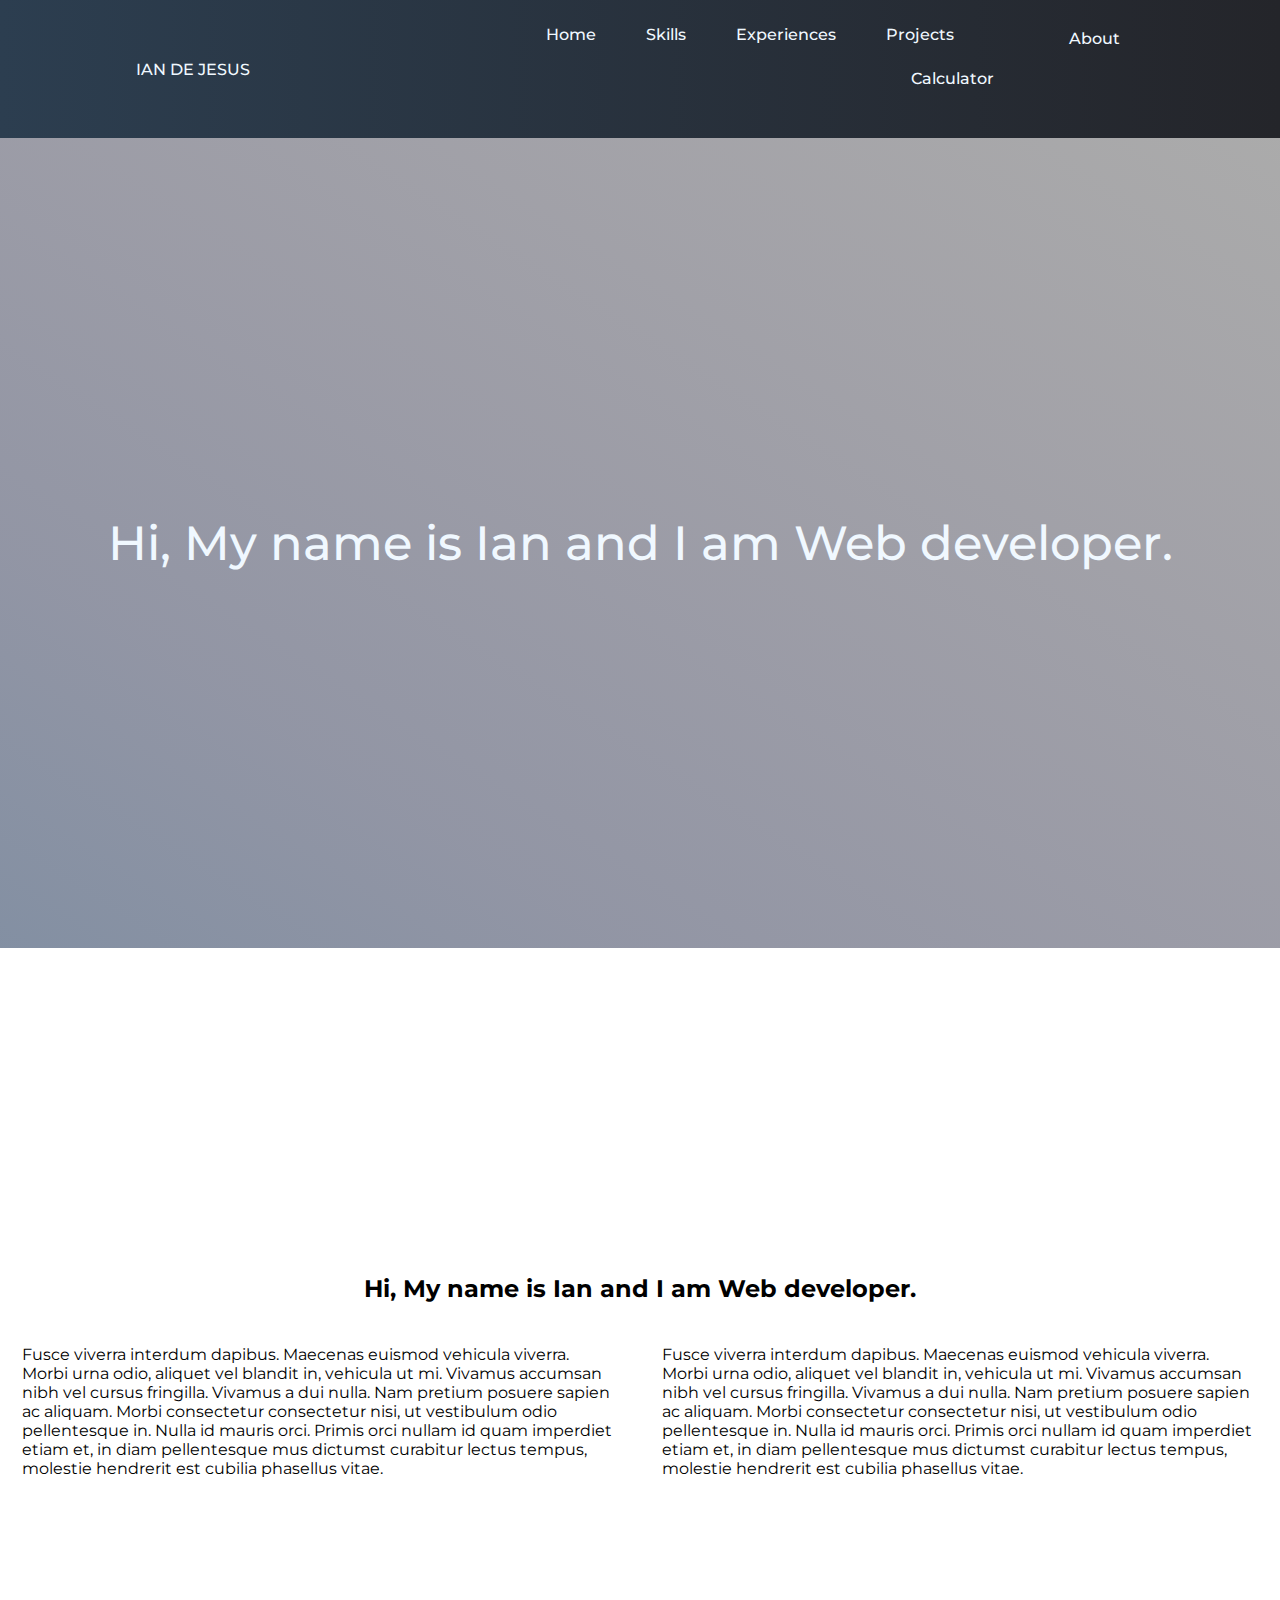
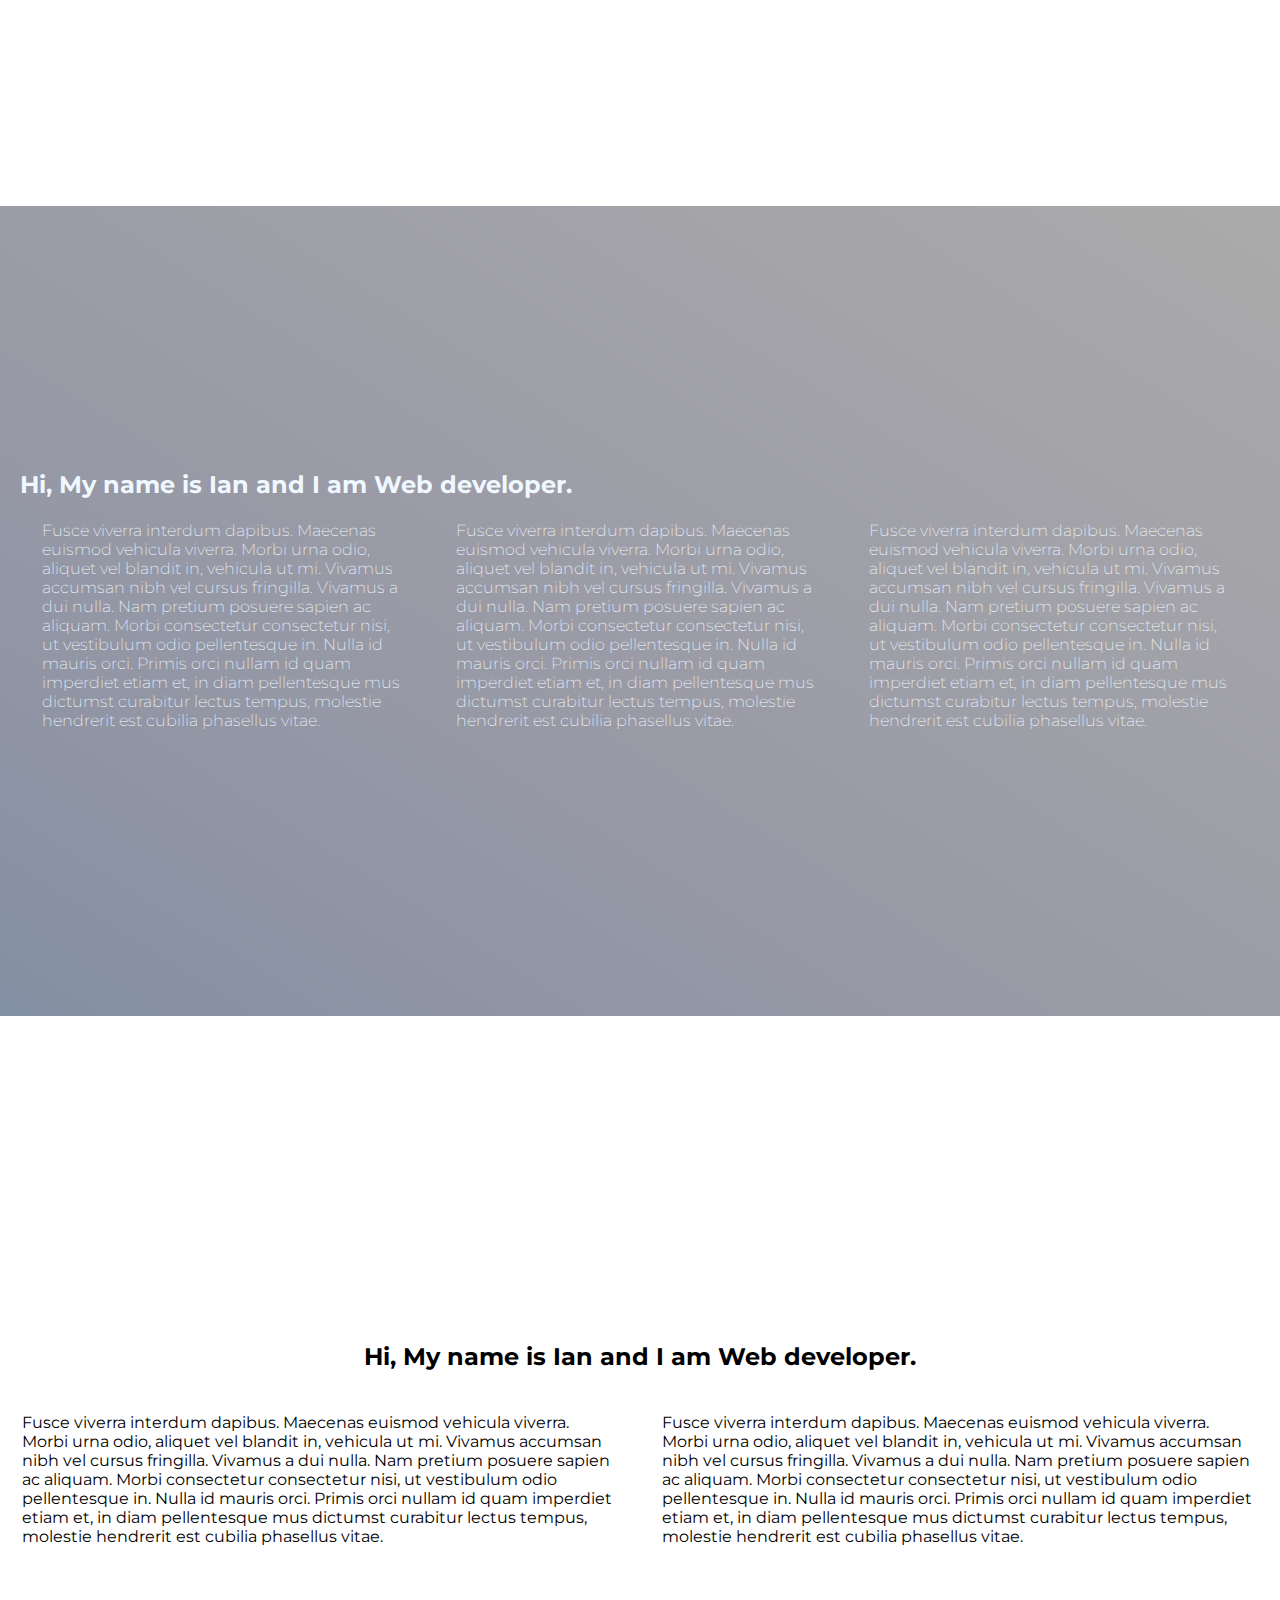
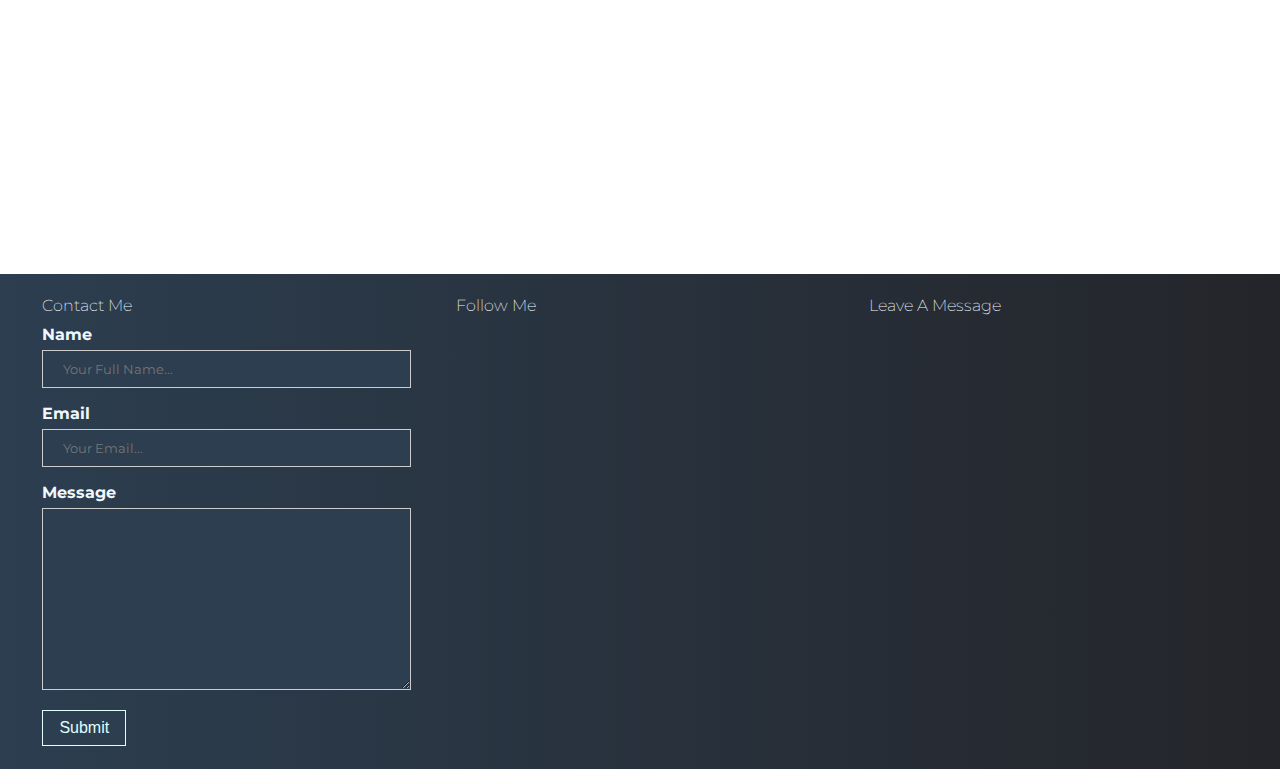
==== commit 6b0454b1: "added new html and css file for JS Calculator" ====
--- a/index.html
+++ b/index.html
@@ -16,7 +16,15 @@
             <li class="" ><a href="#">Home</a></li>
             <li class="" ><a href="#">Skills</a></li>
             <li class="" ><a href="#">Experiences</a></li>
-            <li class="" ><a href="#">About</a></li>
+            <div class="dropdown">
+                <li class="dropbtn">
+                    <a href="#">Projects</a>
+                    <ul class="drop-content">
+                        <li>Calculator</li>
+                    </ul>
+                </li>
+            </div>
+            <li class=""><a href="#">About </a> <span class="caret fa fa-angle-right"></span></li>
         </ul>
 
     <div class="burger">
--- a/css/styles.css
+++ b/css/styles.css
@@ -19,6 +19,10 @@
 }
 .mb-10{
     margin-top:10px;
+}
+
+span.fa-angle-right{
+    font-size: 20px;
 }
 .section{
     height: 90vh;
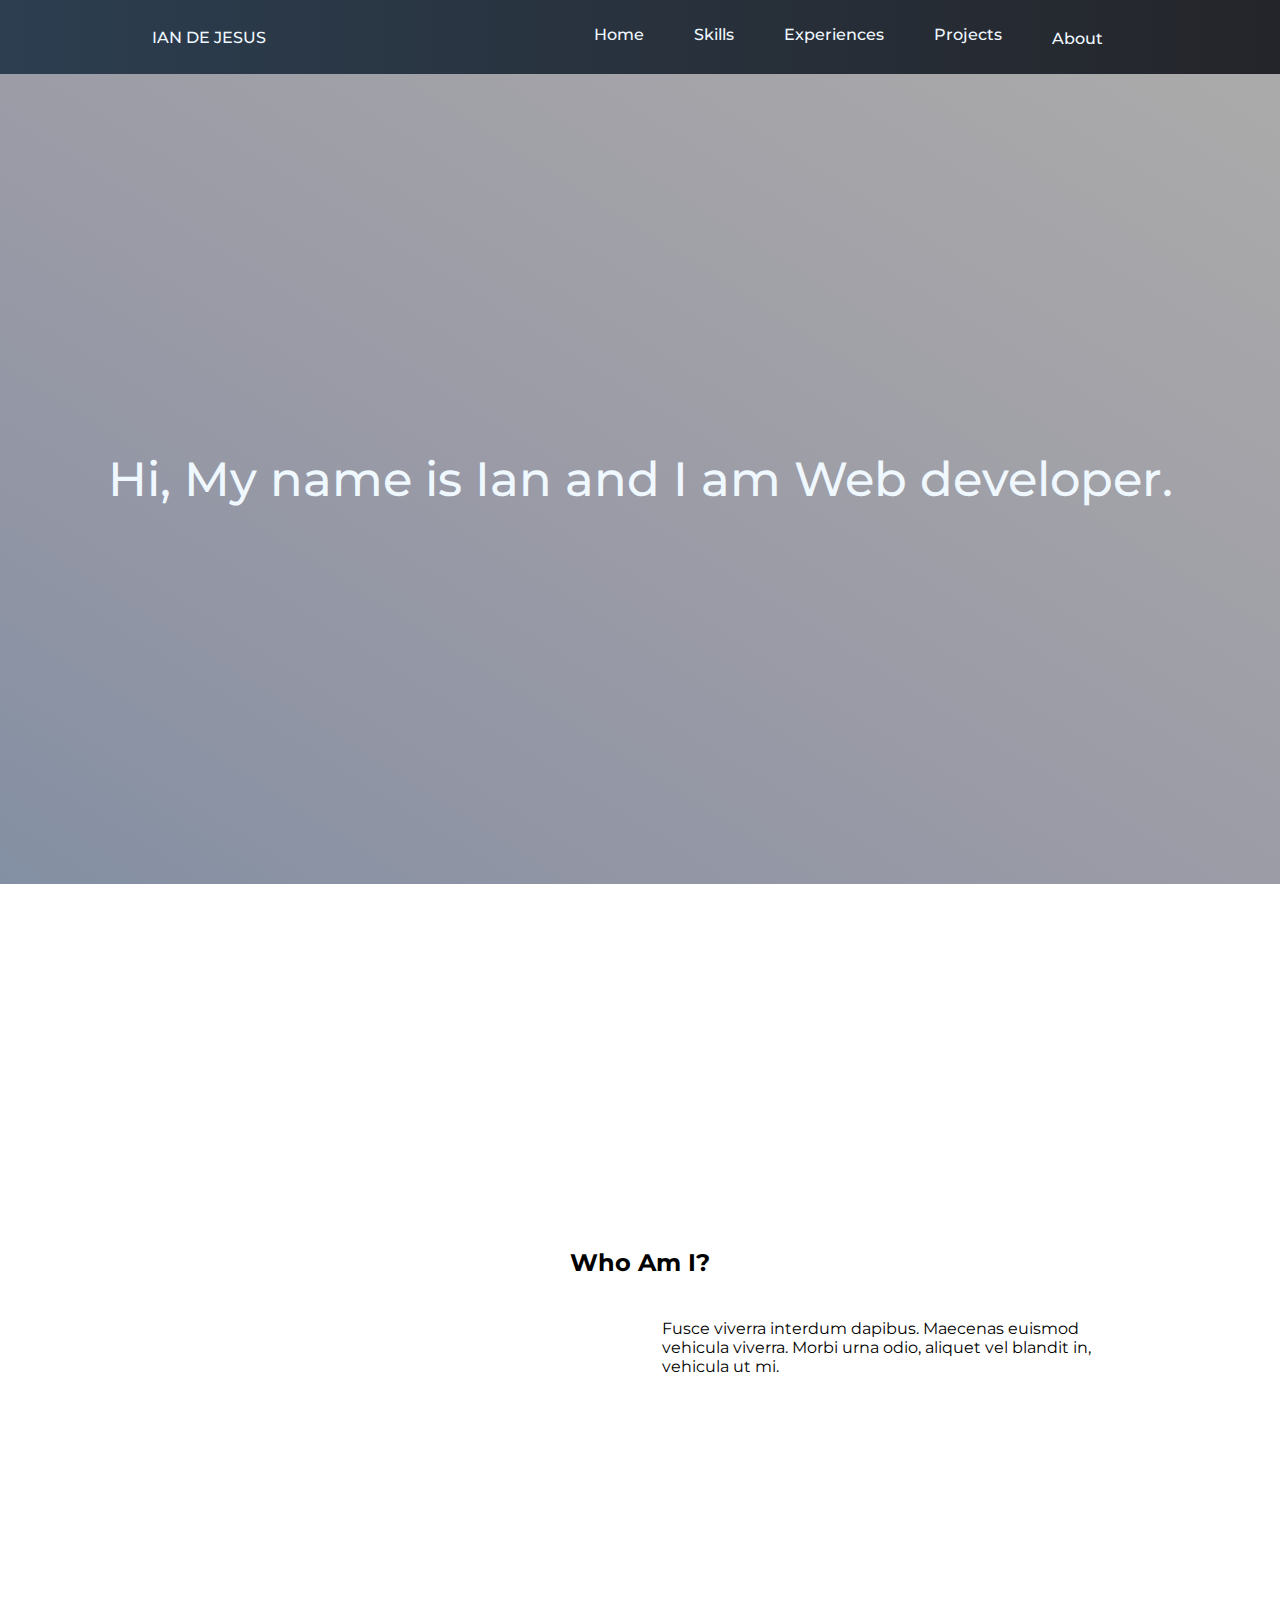
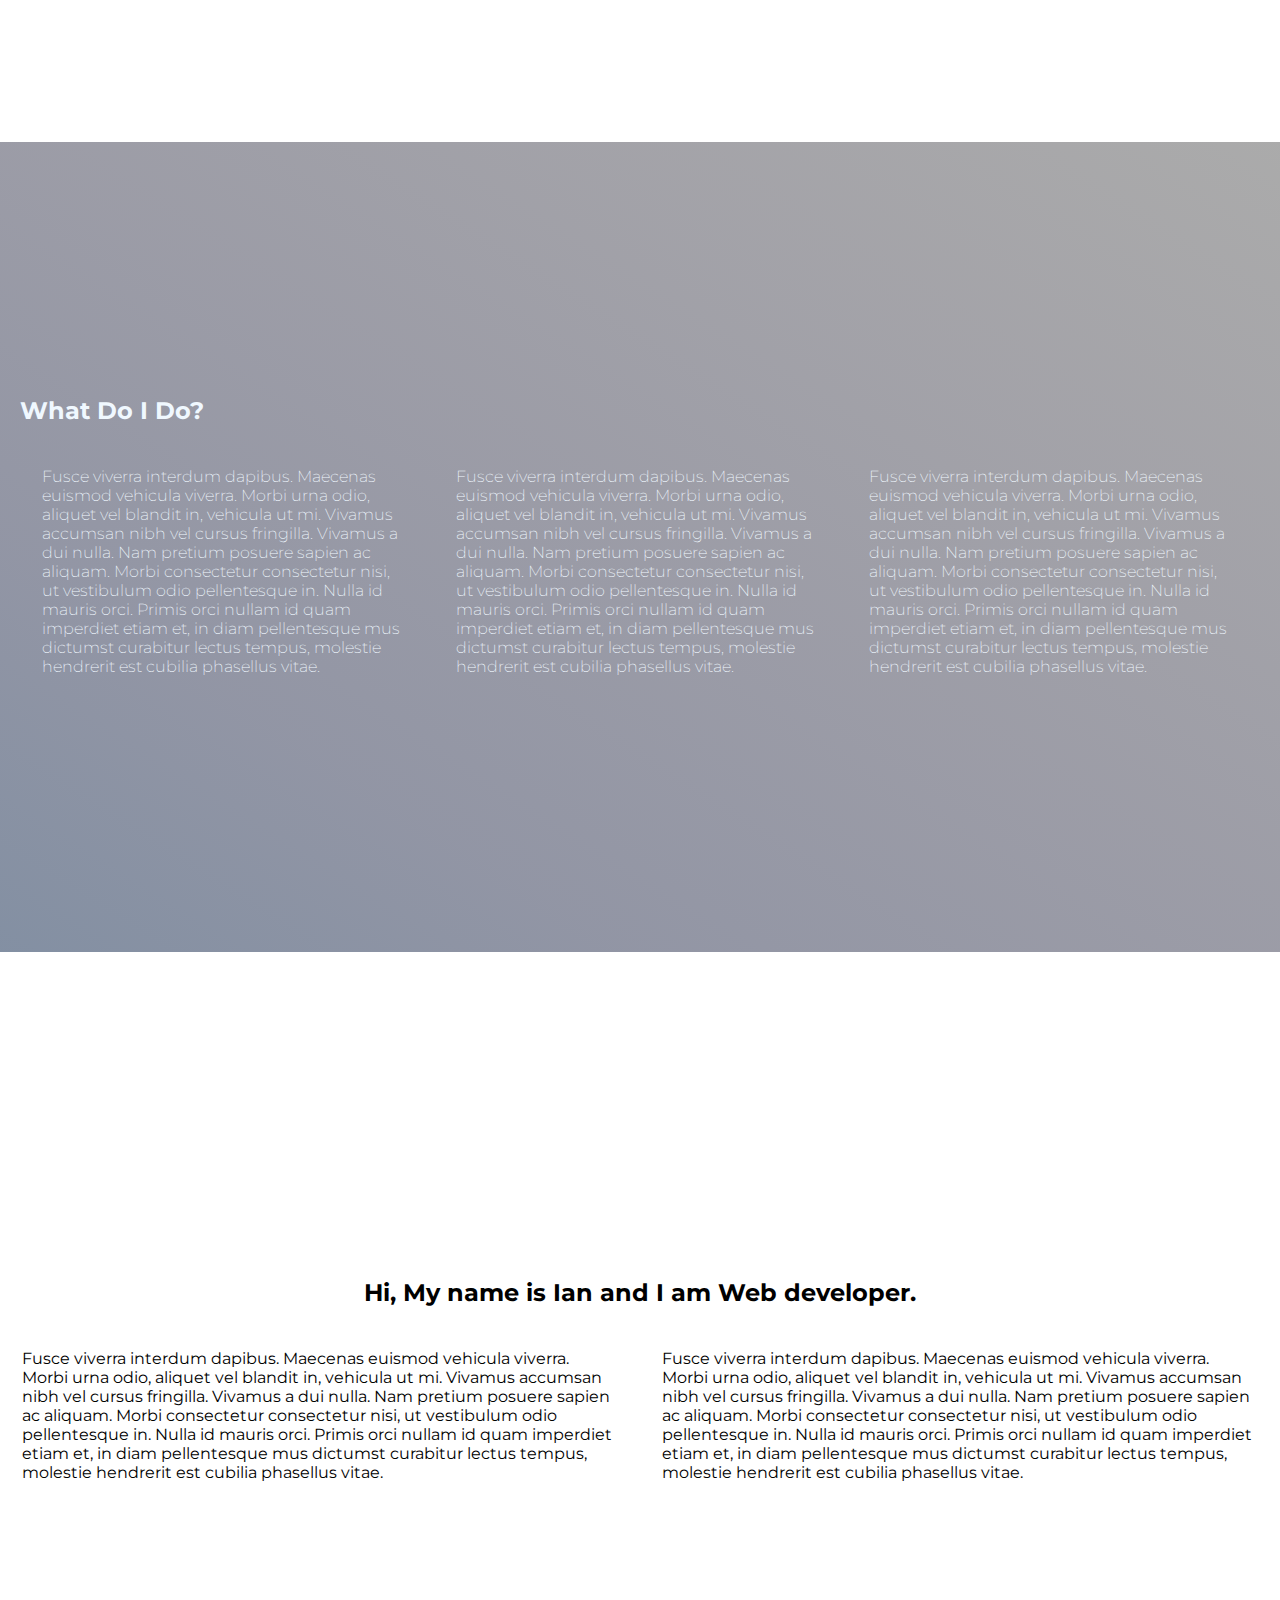
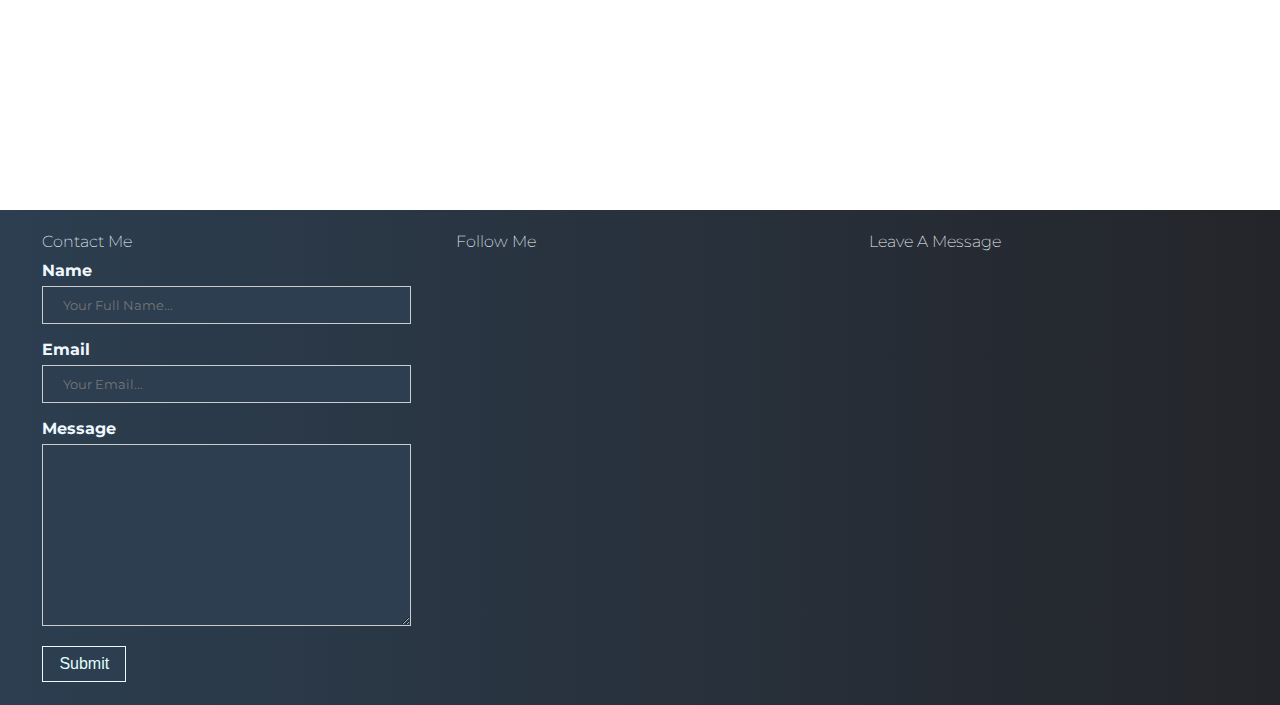
==== commit c6c3ac79: "insuring changes were svaed using a space" ====
--- a/index.html
+++ b/index.html
@@ -19,12 +19,12 @@
             <div class="dropdown">
                 <li class="dropbtn">
                     <a href="#">Projects</a>
-                    <ul class="drop-content">
-                        <li>Calculator</li>
+                    <ul class="dropdown-content">
+                        <li><a href="/projects/JScalculator.html">JS Calculator</a></li>
                     </ul>
                 </li>
             </div>
-            <li class=""><a href="#">About </a> <span class="caret fa fa-angle-right"></span></li>
+            <li class=""><a href="">About  <span class="caret fa fa-angle-right"></span></a></li>
         </ul>
 
     <div class="burger">
@@ -36,7 +36,6 @@
     </div>
     </nav>
     <div class="frontPage">
-
             <div class="text-white">
                     <h2>Hi, My name is Ian and I am Web developer.</h2>
             <div class="wrapper"></div>
@@ -45,21 +44,36 @@
 
     <div class="section">
                 <div class="">
-                        <img src="https://via.placeholder.com/150" alt="">
-                        <h2>Hi, My name is Ian and I am Web developer.</h2>
-                <div class="wrapper">
-                    <div><p>Fusce viverra interdum dapibus. Maecenas euismod vehicula viverra. Morbi urna odio, aliquet vel blandit in, vehicula ut mi. Vivamus accumsan nibh vel cursus fringilla. Vivamus a dui nulla. Nam pretium posuere sapien ac aliquam. Morbi consectetur consectetur nisi, ut vestibulum odio pellentesque in. Nulla id mauris orci. Primis orci nullam id quam imperdiet etiam et, in diam pellentesque mus dictumst curabitur lectus tempus, molestie hendrerit est cubilia phasellus vitae.</p></div>
-                    <div><p>Fusce viverra interdum dapibus. Maecenas euismod vehicula viverra. Morbi urna odio, aliquet vel blandit in, vehicula ut mi. Vivamus accumsan nibh vel cursus fringilla. Vivamus a dui nulla. Nam pretium posuere sapien ac aliquam. Morbi consectetur consectetur nisi, ut vestibulum odio pellentesque in. Nulla id mauris orci. Primis orci nullam id quam imperdiet etiam et, in diam pellentesque mus dictumst curabitur lectus tempus, molestie hendrerit est cubilia phasellus vitae.</p></div>
+                       
+                        <h2>Who Am I?</h2>
+                <div class="wrapper"> 
+                    <div> <img src="https://via.placeholder.com/250" alt="">
+                       </div>
+                    <div>
+                        <p> Fusce viverra interdum dapibus.
+                            Maecenas euismod vehicula viverra. 
+                            Morbi urna odio, aliquet vel blandit in, vehicula ut mi. 
+                            </p>
+                    </div>
                 </div>
             </div>
     </div>
     <div class="frontPage2">
             <div class="text-white">
-                <h2>Hi, My name is Ian and I am Web developer.</h2>
+                <h2 class="mb-center header">What Do I Do?</h2>
             <div class="wrapper">
-                    <div><p>Fusce viverra interdum dapibus. Maecenas euismod vehicula viverra. Morbi urna odio, aliquet vel blandit in, vehicula ut mi. Vivamus accumsan nibh vel cursus fringilla. Vivamus a dui nulla. Nam pretium posuere sapien ac aliquam. Morbi consectetur consectetur nisi, ut vestibulum odio pellentesque in. Nulla id mauris orci. Primis orci nullam id quam imperdiet etiam et, in diam pellentesque mus dictumst curabitur lectus tempus, molestie hendrerit est cubilia phasellus vitae.</p></div>
-                    <div><p>Fusce viverra interdum dapibus. Maecenas euismod vehicula viverra. Morbi urna odio, aliquet vel blandit in, vehicula ut mi. Vivamus accumsan nibh vel cursus fringilla. Vivamus a dui nulla. Nam pretium posuere sapien ac aliquam. Morbi consectetur consectetur nisi, ut vestibulum odio pellentesque in. Nulla id mauris orci. Primis orci nullam id quam imperdiet etiam et, in diam pellentesque mus dictumst curabitur lectus tempus, molestie hendrerit est cubilia phasellus vitae.</p></div>
-                    <div><p>Fusce viverra interdum dapibus. Maecenas euismod vehicula viverra. Morbi urna odio, aliquet vel blandit in, vehicula ut mi. Vivamus accumsan nibh vel cursus fringilla. Vivamus a dui nulla. Nam pretium posuere sapien ac aliquam. Morbi consectetur consectetur nisi, ut vestibulum odio pellentesque in. Nulla id mauris orci. Primis orci nullam id quam imperdiet etiam et, in diam pellentesque mus dictumst curabitur lectus tempus, molestie hendrerit est cubilia phasellus vitae.</p></div>
+                    <div>
+                        <img class="img-circle" src="https://via.placeholder.com/150" alt=""> 
+                        <p>Fusce viverra interdum dapibus. Maecenas euismod vehicula viverra. Morbi urna odio, aliquet vel blandit in, vehicula ut mi. Vivamus accumsan nibh vel cursus fringilla. Vivamus a dui nulla. Nam pretium posuere sapien ac aliquam. Morbi consectetur consectetur nisi, ut vestibulum odio pellentesque in. Nulla id mauris orci. Primis orci nullam id quam imperdiet etiam et, in diam pellentesque mus dictumst curabitur lectus tempus, molestie hendrerit est cubilia phasellus vitae.</p>
+                    </div>
+                    <div>
+                        <img class="img-circle" src="https://via.placeholder.com/150" alt=""> 
+                        <p>Fusce viverra interdum dapibus. Maecenas euismod vehicula viverra. Morbi urna odio, aliquet vel blandit in, vehicula ut mi. Vivamus accumsan nibh vel cursus fringilla. Vivamus a dui nulla. Nam pretium posuere sapien ac aliquam. Morbi consectetur consectetur nisi, ut vestibulum odio pellentesque in. Nulla id mauris orci. Primis orci nullam id quam imperdiet etiam et, in diam pellentesque mus dictumst curabitur lectus tempus, molestie hendrerit est cubilia phasellus vitae.</p>
+                    </div>
+                    <div>
+                        <img class="img-circle" src="https://via.placeholder.com/150" alt=""> 
+                        <p>Fusce viverra interdum dapibus. Maecenas euismod vehicula viverra. Morbi urna odio, aliquet vel blandit in, vehicula ut mi. Vivamus accumsan nibh vel cursus fringilla. Vivamus a dui nulla. Nam pretium posuere sapien ac aliquam. Morbi consectetur consectetur nisi, ut vestibulum odio pellentesque in. Nulla id mauris orci. Primis orci nullam id quam imperdiet etiam et, in diam pellentesque mus dictumst curabitur lectus tempus, molestie hendrerit est cubilia phasellus vitae.</p>
+                    </div>
                
             </div>
         </div>
--- a/css/navbar.css
+++ b/css/navbar.css
@@ -45,7 +45,32 @@
     margin: 5px;
     background-color: aliceblue;
  }
+.dropdown{
+    color: aliceblue;
+    border: none;
+    transition: all 0.5s ease-in-out;
+}
+.dropdown-content{
+    display: none;
+    position: absolute;
+    background-color: #2c3e50;
+    min-width: 200px;
+    margin-top: 26px;
+    z-index: inherit 1;
+}
 
+.dropdown-content li a{
+    color: aliceblue;
+    text-decoration: none;
+}
+
+.dropdown-content a:hover{
+    color: #24252a;
+
+}
+.dropdown:hover .dropdown-content{
+    display: block;
+}
 
  @media screen and (max-width: 768px){
     body{
